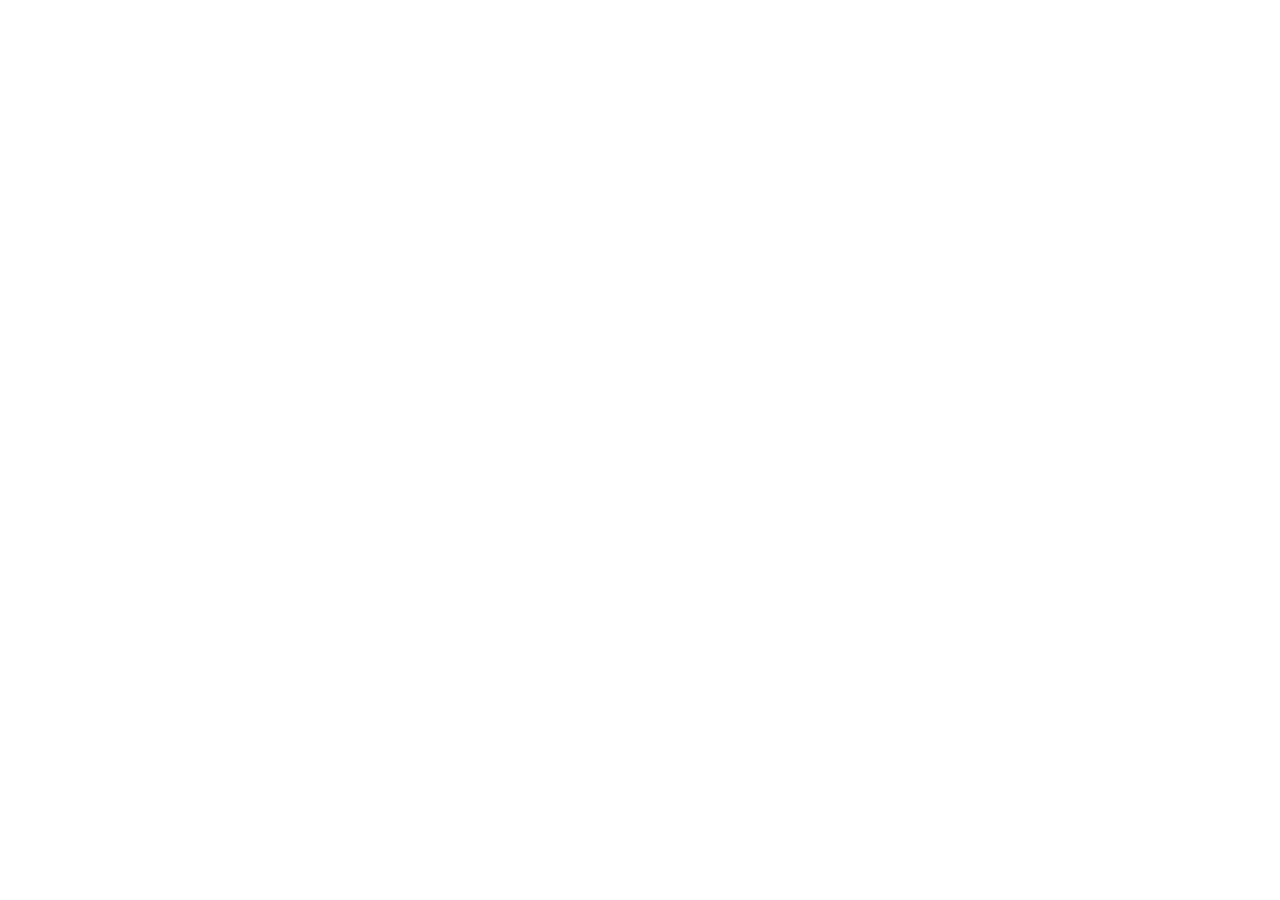
==== index.html @ 237c4ef9 "primer archivo" ====
<!DOCTYPE html>
<html lang="en">
<head>
    <meta charset="UTF-8">
    <meta http-equiv="X-UA-Compatible" content="IE=edge">
    <meta name="viewport" content="width=device-width, initial-scale=1.0">
    <title>Inicio</title>
    <link href="https://cdn.jsdelivr.net/npm/bootstrap@5.2.3/dist/css/bootstrap.min.css" rel="stylesheet" integrity="sha384-rbsA2VBKQhggwzxH7pPCaAqO46MgnOM80zW1RWuH61DGLwZJEdK2Kadq2F9CUG65" crossorigin="anonymous">

</head>
<body>
    <div class="header"> 

    </div>

    <div class="main">

    </div>

    <div class="sidebar">
        
    </div>

    <div class="footer">

    </div>


    <script src="https://cdn.jsdelivr.net/npm/bootstrap@5.2.3/dist/js/bootstrap.bundle.min.js" integrity="sha384-kenU1KFdBIe4zVF0s0G1M5b4hcpxyD9F7jL+jjXkk+Q2h455rYXK/7HAuoJl+0I4" crossorigin="anonymous"></script>
</body>
</html>
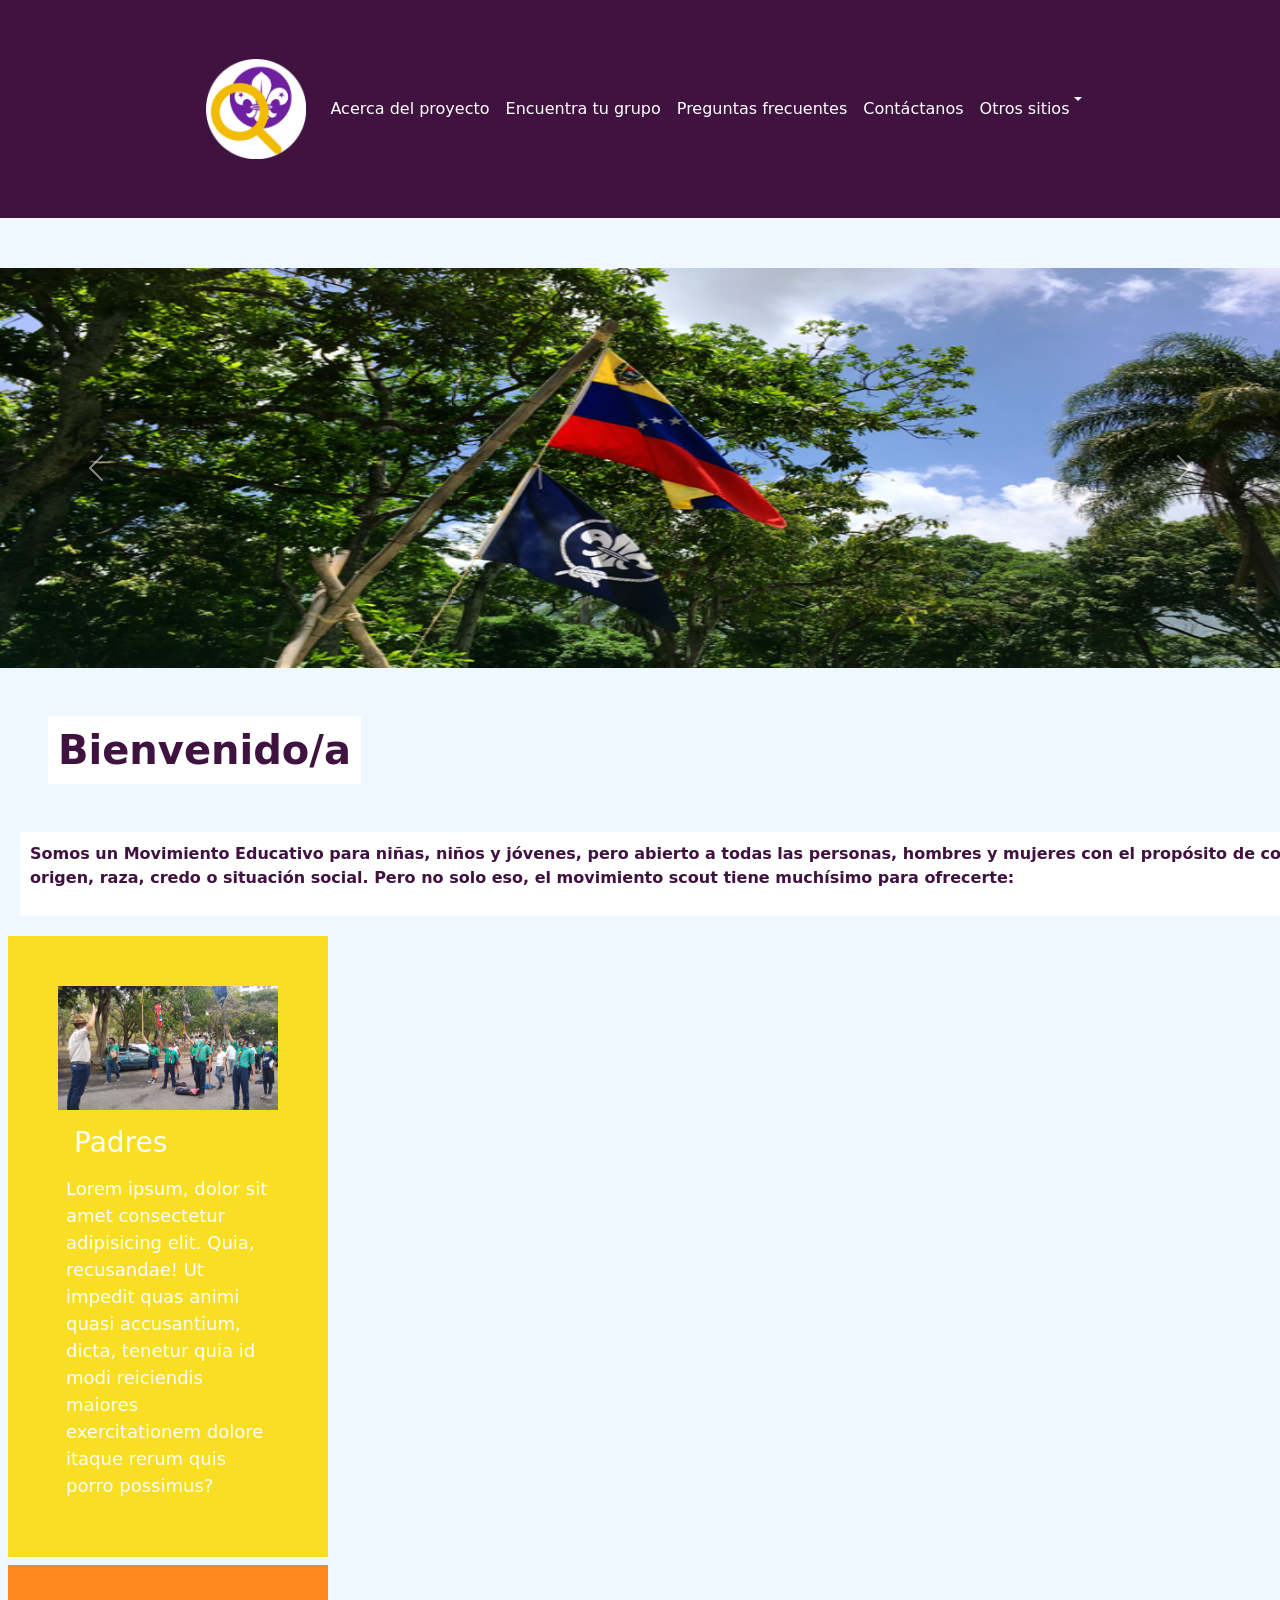
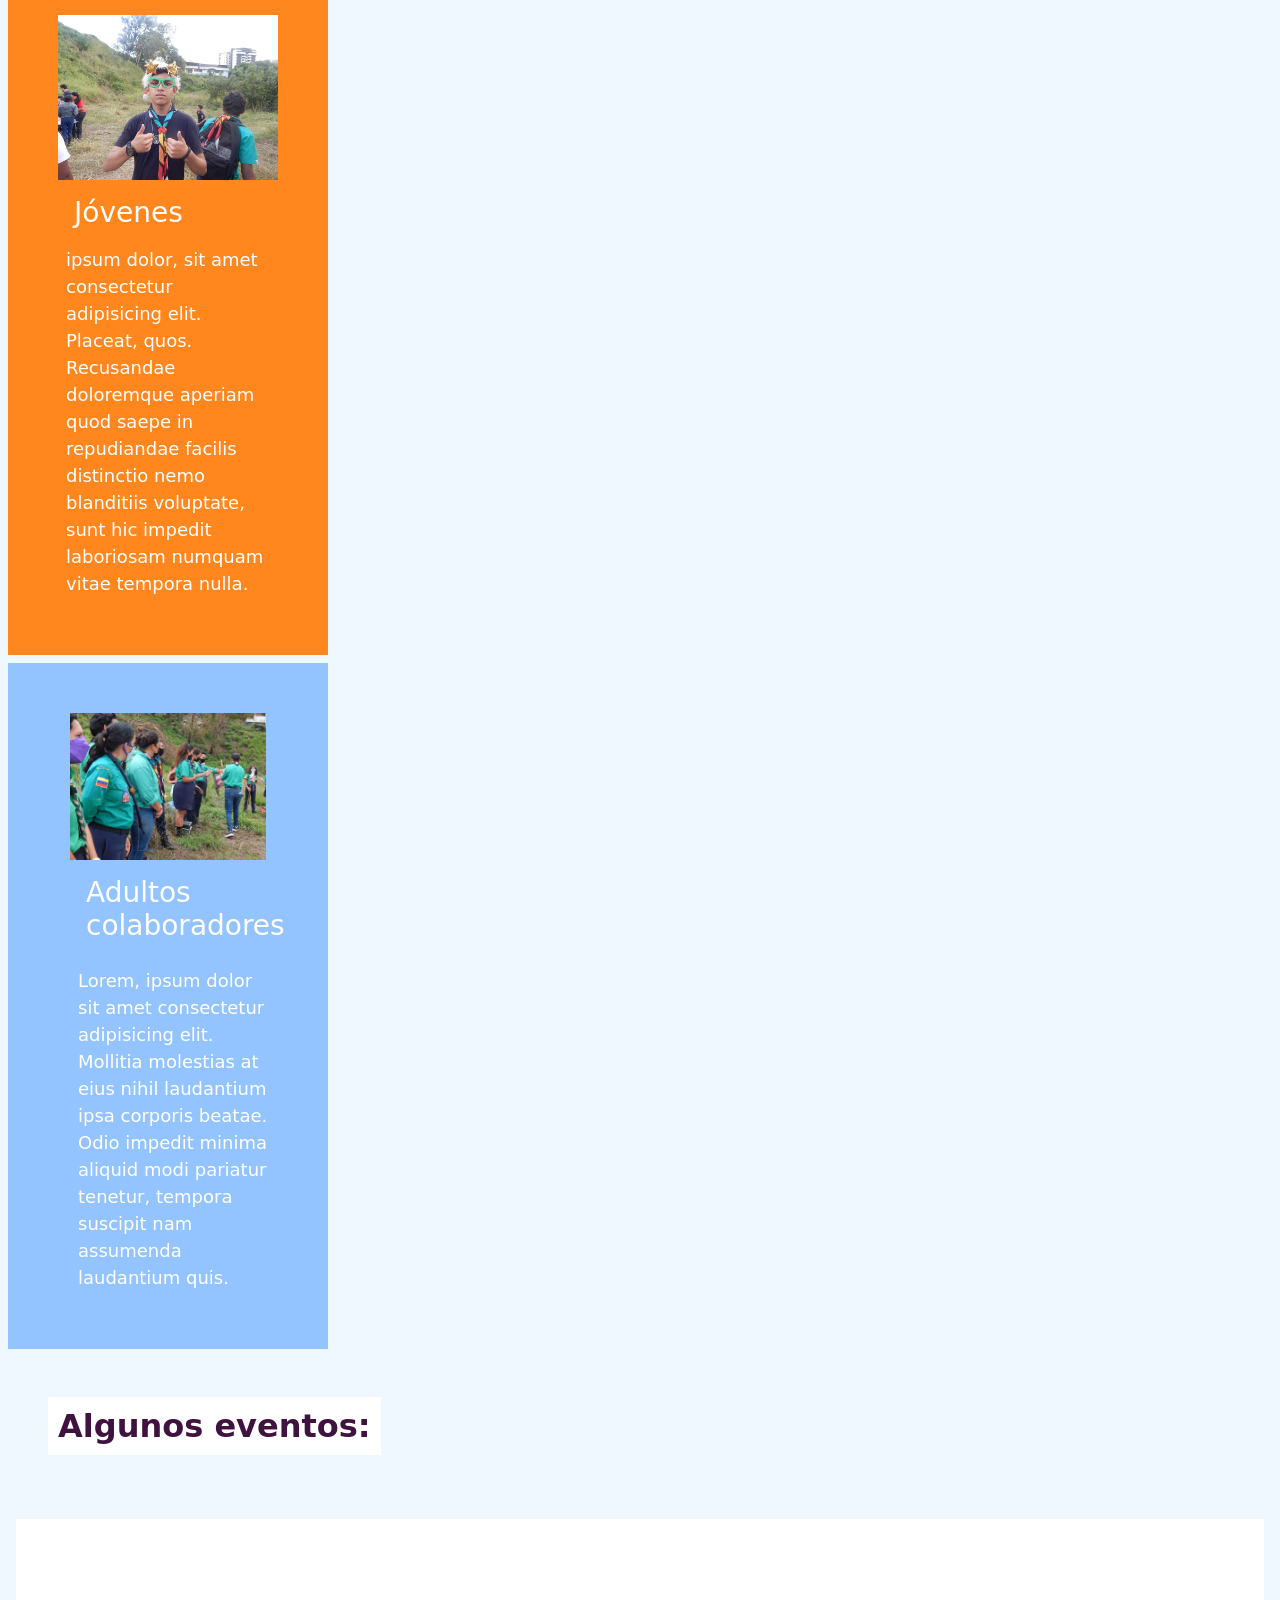
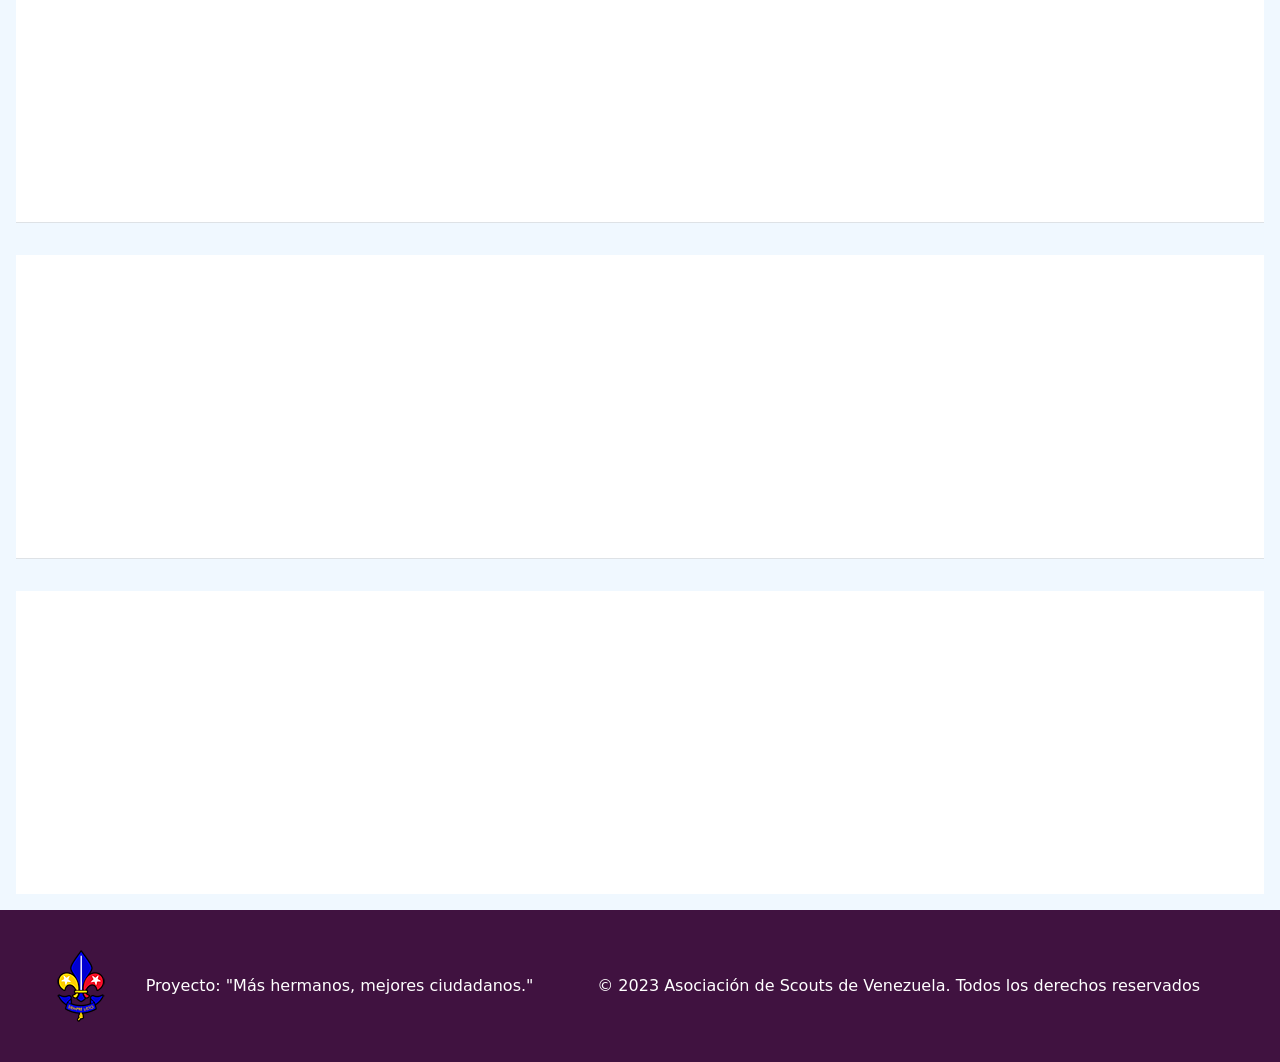
==== commit 5f4cb6c3: "pages" ====
--- a/index.html
+++ b/index.html
@@ -4,26 +4,140 @@
     <meta charset="UTF-8">
     <meta http-equiv="X-UA-Compatible" content="IE=edge">
     <meta name="viewport" content="width=device-width, initial-scale=1.0">
+    <meta name="description" content="Información acerca del movimiento scout y los grupos de la región Metropolitana">
+    <meta name="keywords" content="como ser scout, scouts, scouts caracas, scouts baruta, scouts chacao, scouts sucre, actividades extracurriculares, voluntariado caracas, actividades para niños caracas, escao, como ser scout">
     <title>Inicio</title>
     <link href="https://cdn.jsdelivr.net/npm/bootstrap@5.2.3/dist/css/bootstrap.min.css" rel="stylesheet" integrity="sha384-rbsA2VBKQhggwzxH7pPCaAqO46MgnOM80zW1RWuH61DGLwZJEdK2Kadq2F9CUG65" crossorigin="anonymous">
+    <link href="css/style.css" rel="stylesheet">
+    <link rel="shortcut icon" href="images/favicon.ico">
 
 </head>
 <body>
-    <div class="header"> 
+  <div class="cejas">
+        <nav class="navbar navbar-expand-sm navbar-dark">
+            <a class="navbar-brand m-3" href="index.html"><img id=logo src="images/logoproyecto (1).png" alt="logo"></a>
+            <button class="navbar-toggler" type="button" data-bs-toggle="collapse" 
+            data-bs-target="#cangreburger" aria-controls="cangreburger"
+            aria-expanded="false" aria-label="Toggle navigation">
+            <i class="fas fa-bars"></i>
+            Menú
+          </button>      
+                <div class="collapse navbar-collapse" id="cangreburger">    
+                <ul class="navbar-nav">           
+                    <li class="nav-item"><a class="nav-link" href="pages/acercad.html">Acerca del proyecto</a></li>
+                    <li class="nav-item"><a class="nav-link" href="pages/distrito.html">Encuentra tu grupo</a></li>
+                    <li class="nav-item"><a class="nav-link" href="pages/preguntas.html">Preguntas frecuentes</a></li>
+                    <li class="nav-item"><a class="nav-link" href="pages/contacto.html">Contáctanos</a></li>
+        <!-- otros sitios va a tener el link de la pagina oficial de la asociación -->
+                    <li class="nav-item dropdown"><a class="nav-link dropdown-toggle" href="#" role="button" data-bs-toggle="dropdown" aria-expanded="false">
+                        Otros sitios</a>
+                    <ul class="dropdown dropdown-menu-dark"> 
+                        <li class="dropdown-item"> <a href="https://scoutsvenezuela.org.ve/">Página oficial</a></li>
+                        <li class="dropdown-item"> <a href="https://www.instagram.com/scoutsmetro/?hl=es">Ig Región Metropolitana</a></li>
+                    </ul></li>
+                </ul> 
+           </div>
+        </nav>
 
-    </div>
+  </div>
 
-    <div class="main">
+ <div class="header"> 
+    <div id="carrusel" class="carousel slide" data-bs-ride="carousel">
 
-    </div>
-
-    <div class="sidebar">
+            <div class="carousel-inner">
+              <div class="img-fluid">
+                  <div class="carousel-item active">
+                     <img src="images/banderas.png" class="d-block w-100" alt="Patria">
+                  </div>
+                  <div class="carousel-item">
+                     <img src="images/chamas_sembrando.jpg"  class="d-block w-100" alt="Hogar">
+                  </div>
+                  <div class="carousel-item">
+                     <img src="images/chamitos.JPG"  class="d-block w-100" alt="Dios">
+                  </div>
+              </div>
+            </div>
+        
+            <button class="carousel-control-prev" type="button" data-bs-target="#carrusel" data-bs-slide="prev">
+                <span class="carousel-control-prev-icon" aria-hidden="true"></span>
+                <span class="visually-hidden">Previous</span>
+              </button>
+              <button class="carousel-control-next" type="button" data-bs-target="#carrusel" data-bs-slide="next">
+                <span class="carousel-control-next-icon" aria-h12idden="true"></span>
+                <span class="visually-hidden">Next</span>
+            </button>
         
     </div>
+        
+    <h1 class="palabrasmayores m-5" > Bienvenido/a 
+    </h1>   
+  </div>
 
-    <div class="footer">
+ <div class="body">
+  <div class="main">
 
-    </div>
+    <!-- lo que va encima -->
+   <div class="col-9 palabrasmayores">
+     <p class="col-9"> 
+      Somos un Movimiento Educativo para niñas, niños y jóvenes, pero abierto a todas las personas, hombres y mujeres con el propósito de contribuir al desarrollo integral de la niñez y la juventud en particular y al de la comunidad en general. Por esto, nuestra acción transformadora es una invitación a todos sin distinción de origen, raza, credo o situación social.
+      Pero no solo eso, el movimiento scout tiene muchísimo para ofrecerte: 
+     </p>
+   </div>
+    <!-- padres -->
+    
+        <div class="card-body  col-3 m-2 palabreria" style="background-color: #fade23 ;">
+              <img src="images/padres.jpg" class="card-img-top" alt="padres">
+              <h3 class="card-title m-3">Padres</h3>
+             <p class="card-text m-2"> Lorem ipsum, dolor sit amet consectetur adipisicing elit. Quia, recusandae! Ut impedit quas animi quasi accusantium, dicta, tenetur quia id modi reiciendis maiores exercitationem dolore itaque rerum quis porro possimus?
+            </p>
+        </div>
+    
+    <!-- jovenes -->
+    
+            <div class="card-body  col-3 m-2 palabreria" style="background-color: #ff871e;">
+              <img src="images/jovenes (provisional).JPG" class="card-img-top" alt="jovenes">
+              <h3 class="card-title m-3">Jóvenes</h3>
+              <p class="card-text m-2"> ipsum dolor, sit amet consectetur adipisicing elit. Placeat, quos. Recusandae doloremque aperiam quod saepe in repudiandae facilis distinctio nemo blanditiis voluptate, sunt hic impedit laboriosam numquam vitae tempora nulla.
+            </p>
+            </div>
+    
+    
+    <!-- adultos -->
+    
+            <div class="card-body col-3  row m-2 palabreria" style="background-color: #93c4ff;">
+              <img src="images/adultos.JPG" class="card-img-top" alt="adultos">
+              <h3 class="card-title m-3">Adultos colaboradores</h3>
+             <p class="card-text m-2">Lorem, ipsum dolor sit amet consectetur adipisicing elit. Mollitia molestias at eius nihil laudantium ipsa corporis beatae. Odio impedit minima aliquid modi pariatur tenetur, tempora suscipit nam assumenda laudantium quis.
+            </p> 
+            </div>
+    
+  </div>
+
+  <div class="sidebar">
+    <!-- Posts de instagram -->
+
+      <h2 class="m-5 palabrasmayores col-3"> Algunos eventos:</h2>      
+      <ul class="list-group list-group-flush">
+        <li class="list-group-item m-3" ><iframe src="https://www.instagram.com/p/Cks2BvNO78b/embed" width="250" height="280" frameborder="5px" padding="5px" scrolling="no" allowtransparency="true"></iframe>        
+        </li>
+        <li class="list-group-item m-3"><iframe src="https://www.instagram.com/p/CeZqUP_rXYI/embed" width="250" height="280" frameborder="5px" padding="5px" scrolling="no" allowtransparency="true"></iframe>       
+        </li>
+        <li class="list-group-item m-3"><iframe src="https://www.instagram.com/p/CrHhgGdJoEe/embed" width="250" height="280" frameborder="5px" padding="5px" scrolling="no" allowtransparency="true"></iframe>     
+        </li>
+      </ul>
+
+  </div>
+
+ </div>
+    
+ <div class="footer">
+ <!-- final -->
+   <div id="pie">
+     <img src="images/Flor_de_Lis_Scout_Tricolor_Nac_ASV-copia.png" alt="Flor_de_Lis_Scout_Tricolor_Nac_ASV-copia">
+     <p class="m-4"> Proyecto: "Más hermanos, mejores ciudadanos."</p>
+     <p class="m-4"> © 2023 Asociación de Scouts de Venezuela. Todos los derechos reservados </p>
+   </div>
+ </div>
 
 
     <script src="https://cdn.jsdelivr.net/npm/bootstrap@5.2.3/dist/js/bootstrap.bundle.min.js" integrity="sha384-kenU1KFdBIe4zVF0s0G1M5b4hcpxyD9F7jL+jjXkk+Q2h455rYXK/7HAuoJl+0I4" crossorigin="anonymous"></script>
--- a/css/style.css
+++ b/css/style.css
@@ -0,0 +1,175 @@
+@charset "UTF-8";
+/* colores del diseño
+#401240 (morado)
+#f0f8ff (azul del fondo)
+#93c4ff (azul)
+ #ff871e (naranja)
+ #fade27 (amarillo)
+ */
+body {
+  background-color: #f0f8ff;
+  width: calc(100vw - (100vw - 100%));
+}
+
+.palabrasmayores {
+  margin-left: 10px;
+  font-weight: bolder;
+  color: #401240;
+  margin: 20px;
+  background-color: #fff;
+  width: max-content;
+  padding: 10px;
+  overflow-wrap: normal;
+}
+
+.navbar nav {
+  text-emphasis: none;
+  text-decoration: none;
+  display: flex;
+  flex-direction: row;
+}
+
+.palabreria {
+  font-size: xx-large;
+  color: #fff;
+  font-weight: bolder;
+}
+
+.palabreria p {
+  font-size: large;
+  font-weight: lighter;
+  text-emphasis: none;
+}
+
+.palabreria {
+  border: 15px;
+  padding: 50px;
+  margin: 25px;
+}
+
+#logo {
+  width: 100px;
+  height: 100px;
+  align-items: start;
+}
+
+.cejas {
+  display: flex;
+  flex-direction: row;
+  justify-content: flex-start;
+  justify-content: space-around;
+  justify-content: center;
+  align-items: start;
+}
+
+.cejas {
+  background-color: #401240;
+  color: #fff;
+}
+
+.cejas {
+  margin: 30px;
+  padding: 30px;
+}
+
+.cejas {
+  margin: 0%;
+  width: 100%;
+  color: #fff;
+}
+
+.cejas ul, ol {
+  list-style: none;
+  -webkit-tap-highlight-color: transparent;
+}
+
+.nav-link {
+  background-color: #401240;
+  color: #fff;
+  text-decoration: none;
+  padding: 10px 12px;
+}
+
+.navbar-nav > li {
+  float: left;
+}
+
+.navbar-nav li a {
+  background-color: #401240;
+  color: #fff;
+  text-decoration: none;
+  padding: 10px 12px;
+  display: flex;
+  flex-direction: row;
+  justify-content: space-around;
+  align-items: start;
+}
+
+.navbar-nav li a:hover {
+  background-color: #fff;
+  color: #401240;
+}
+
+.navbar-nav li ul {
+  display: none;
+  position: -ms-page;
+  min-width: 140px;
+}
+
+.navbar-nav li:hover > ul {
+  display: block;
+}
+
+.navbar-nav li ul li {
+  position: relative;
+}
+
+.navbar-nav li ul li ul {
+  right: -140px;
+  top: 0px;
+}
+
+.dropdown-menu-dark {
+  background-color: #401240;
+  border-color: #401240;
+  border-radius: 0%;
+}
+
+#pie {
+  display: flex;
+  justify-content: flex-start;
+  flex-direction: row;
+  justify-content: space-evenly;
+  align-items: start;
+}
+
+#pie {
+  width: 100%;
+  background-color: #401240;
+  color: #fff;
+  padding: 40px;
+}
+
+.carousel {
+  margin-top: 50px;
+}
+.carousel .carousel-inner img {
+  height: 400px;
+  border-image-slice: fill;
+}
+
+.container .text-center .card-body {
+  padding: 2rem;
+}
+.container .text-center .card-body .card-title {
+  padding: 40px;
+}
+
+.banner {
+  height: 300px;
+  border-image-slice: fill;
+  width: fit-content;
+  margin: 25px;
+}
+
+/*# sourceMappingURL=style.css.map */
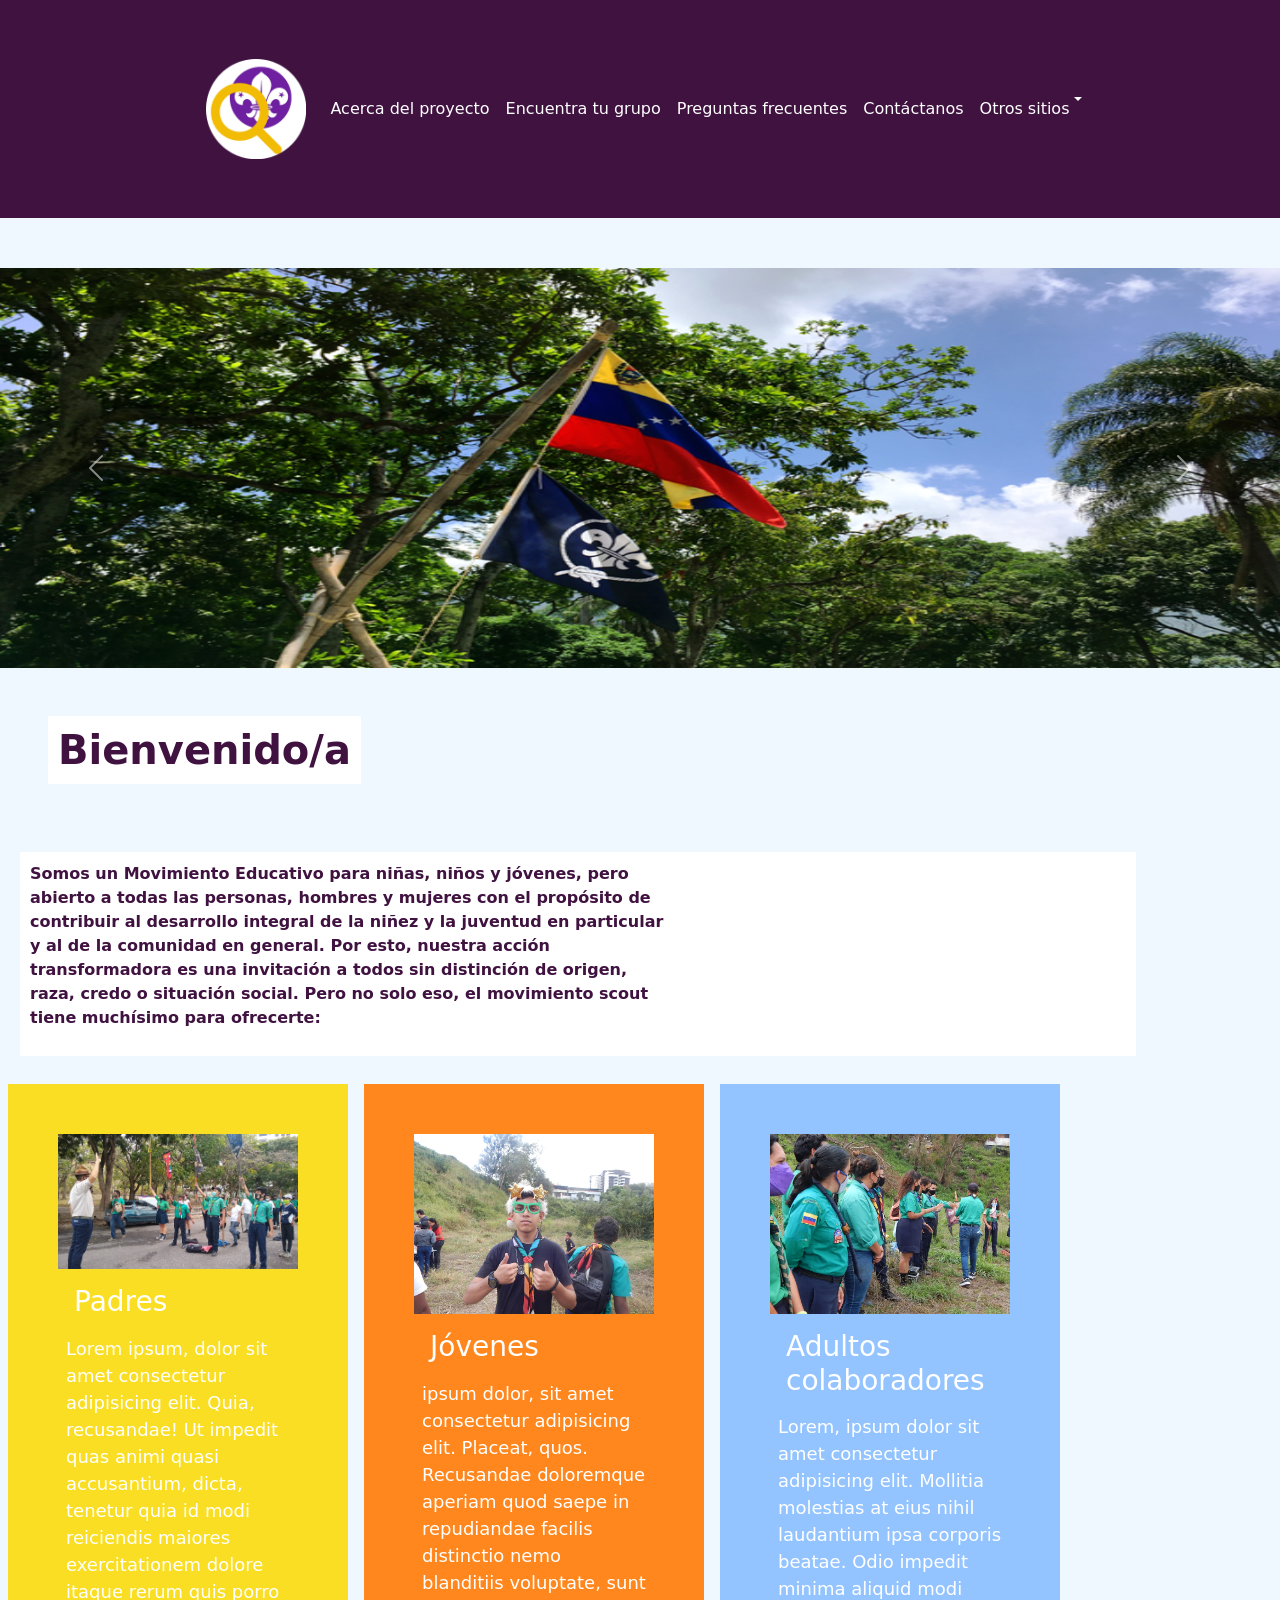
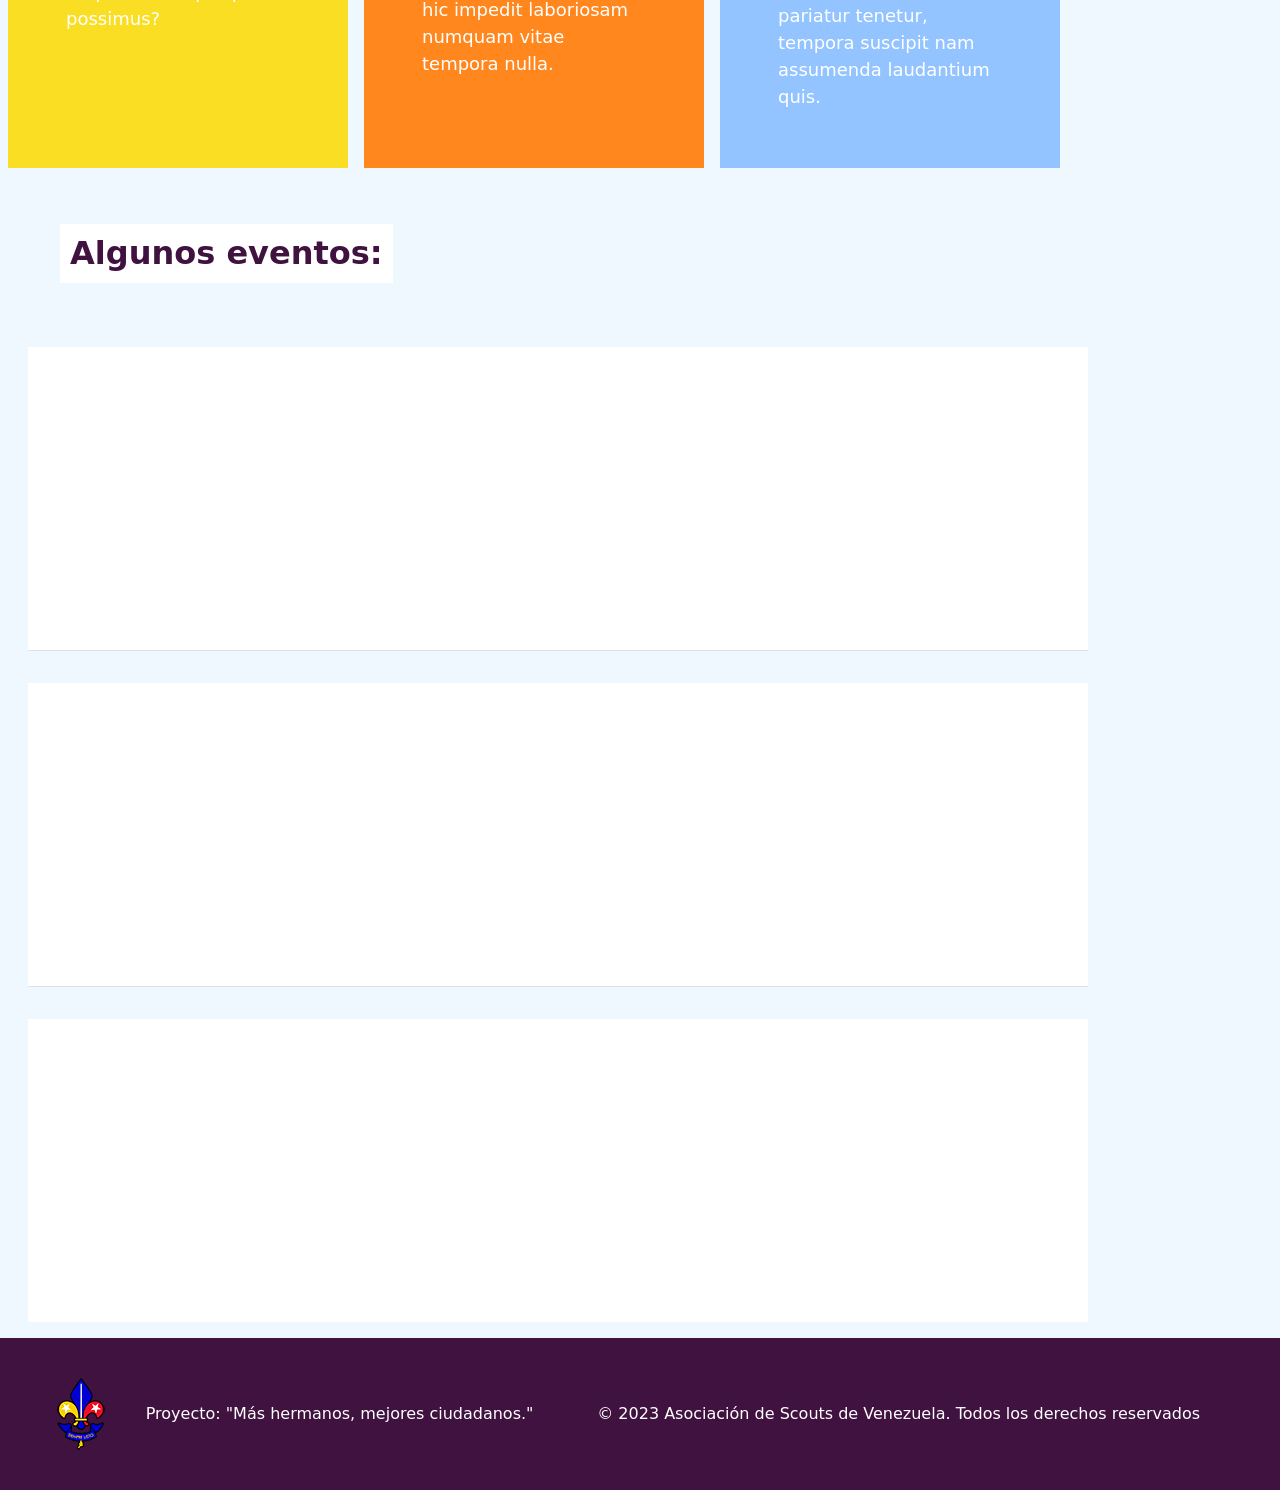
==== commit 3a9368c0: "nos volvimos locos con bootstrap" ====
--- a/index.html
+++ b/index.html
@@ -74,15 +74,19 @@
   </div>
 
  <div class="body">
-  <div class="main">
+  <div class="main container-md row">
 
     <!-- lo que va encima -->
-   <div class="col-9 palabrasmayores">
-     <p class="col-9"> 
+   <div class="col-7 palabrasmayores">
+     <p class="col-7"> 
       Somos un Movimiento Educativo para niñas, niños y jóvenes, pero abierto a todas las personas, hombres y mujeres con el propósito de contribuir al desarrollo integral de la niñez y la juventud en particular y al de la comunidad en general. Por esto, nuestra acción transformadora es una invitación a todos sin distinción de origen, raza, credo o situación social.
       Pero no solo eso, el movimiento scout tiene muchísimo para ofrecerte: 
      </p>
    </div>
+
+   
+ <div class="container-md row">
+  <div class="container-md row">
     <!-- padres -->
     
         <div class="card-body  col-3 m-2 palabreria" style="background-color: #fade23 ;">
@@ -104,19 +108,20 @@
     
     <!-- adultos -->
     
-            <div class="card-body col-3  row m-2 palabreria" style="background-color: #93c4ff;">
+            <div class="card-body col-3 m-2 palabreria" style="background-color: #93c4ff;">
               <img src="images/adultos.JPG" class="card-img-top" alt="adultos">
               <h3 class="card-title m-3">Adultos colaboradores</h3>
              <p class="card-text m-2">Lorem, ipsum dolor sit amet consectetur adipisicing elit. Mollitia molestias at eius nihil laudantium ipsa corporis beatae. Odio impedit minima aliquid modi pariatur tenetur, tempora suscipit nam assumenda laudantium quis.
             </p> 
             </div>
+ </div>
     
   </div>
 
-  <div class="sidebar">
+  <div class="sidebar col-align-self-end container-md">
     <!-- Posts de instagram -->
 
-      <h2 class="m-5 palabrasmayores col-3"> Algunos eventos:</h2>      
+      <h2 class="m-5 palabrasmayores"> Algunos eventos:</h2>      
       <ul class="list-group list-group-flush">
         <li class="list-group-item m-3" ><iframe src="https://www.instagram.com/p/Cks2BvNO78b/embed" width="250" height="280" frameborder="5px" padding="5px" scrolling="no" allowtransparency="true"></iframe>        
         </li>
@@ -127,7 +132,7 @@
       </ul>
 
   </div>
-
+</div>
  </div>
     
  <div class="footer">
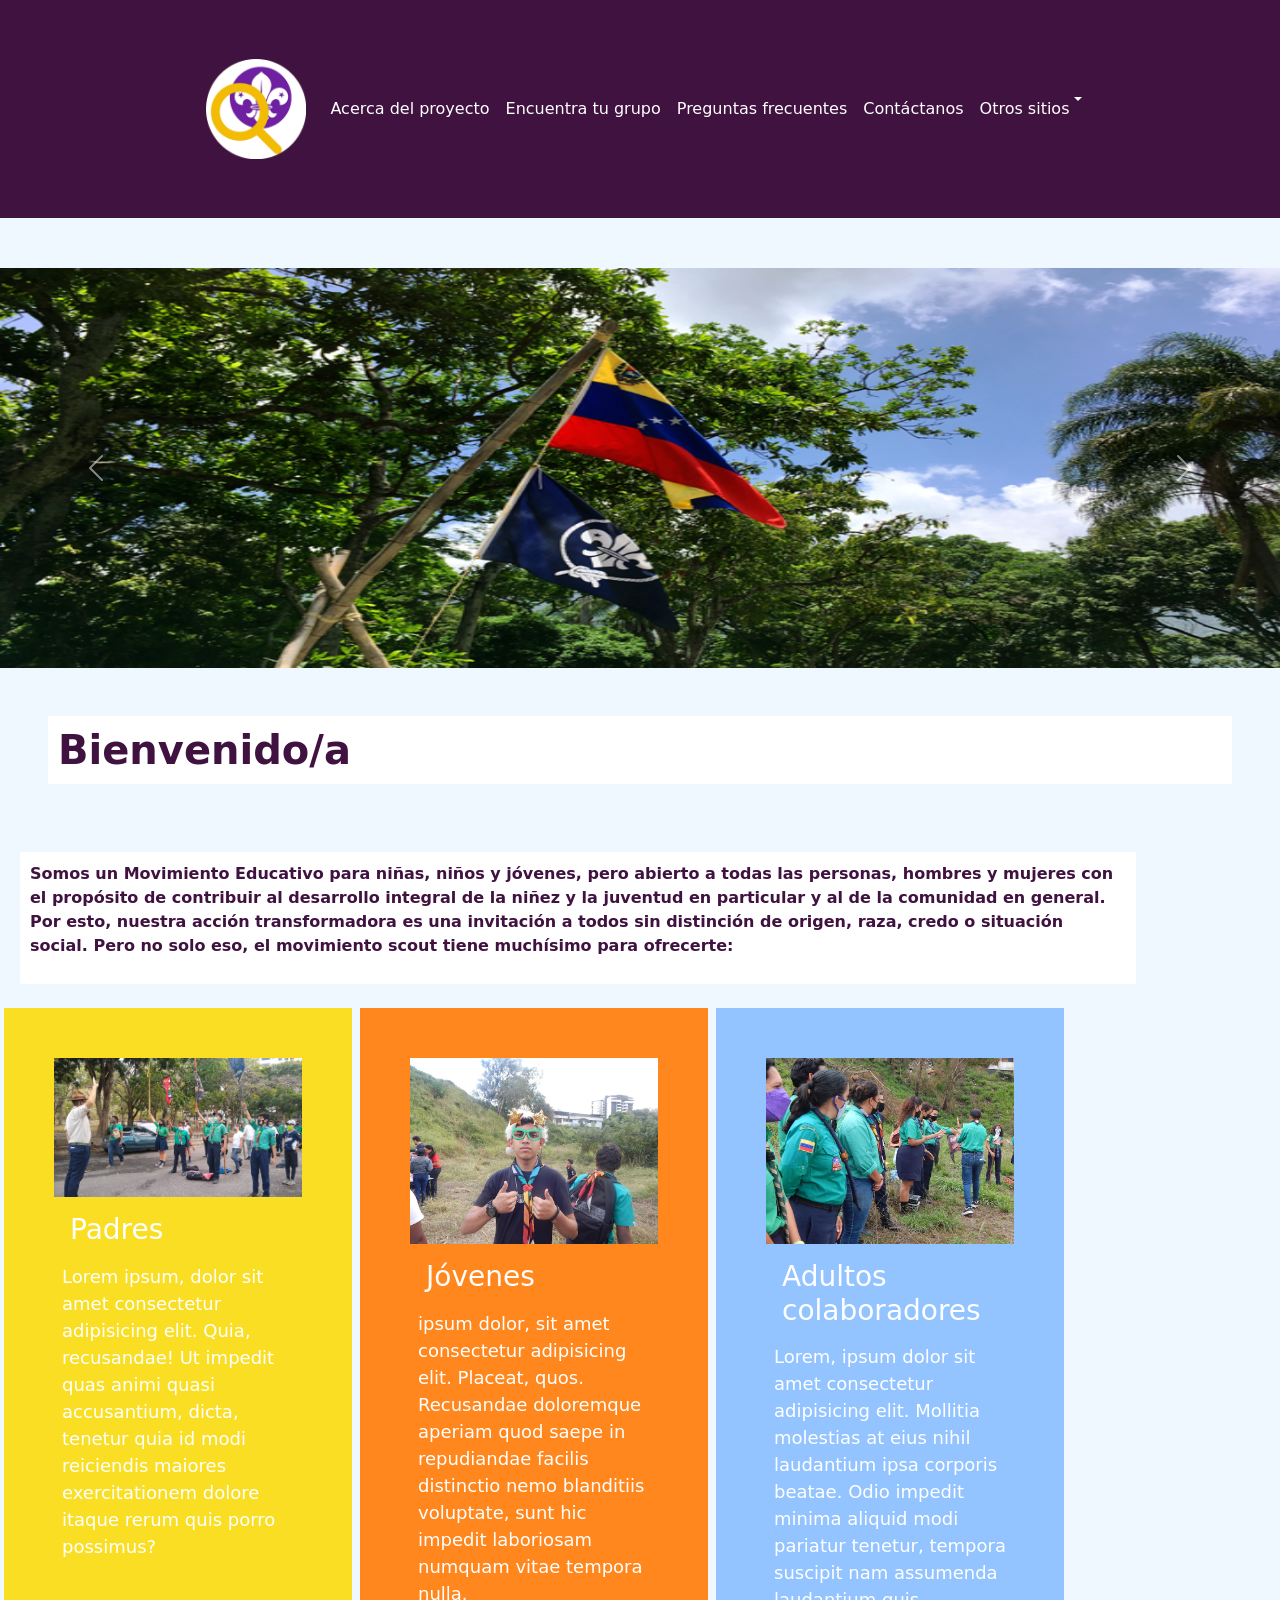
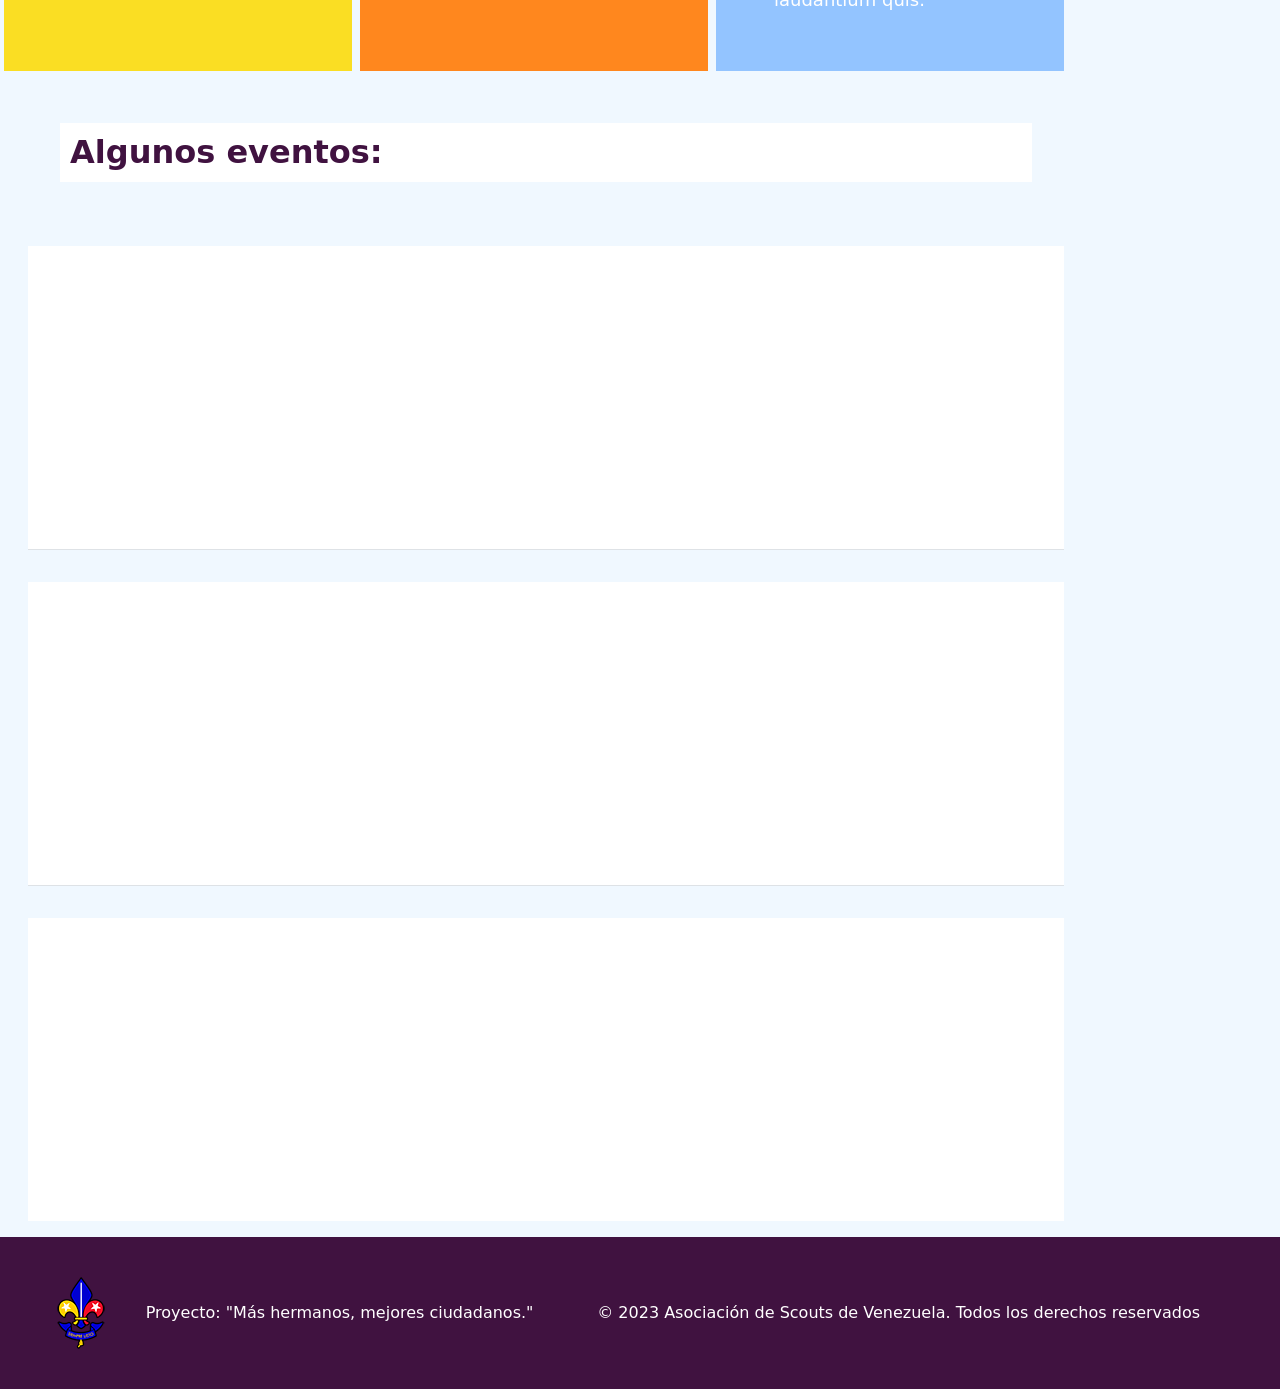
==== commit c9ae11a5: "con que eso era un mixin" ====
--- a/index.html
+++ b/index.html
@@ -78,7 +78,7 @@
 
     <!-- lo que va encima -->
    <div class="col-7 palabrasmayores">
-     <p class="col-7"> 
+     <p class="row-lg"> 
       Somos un Movimiento Educativo para niñas, niños y jóvenes, pero abierto a todas las personas, hombres y mujeres con el propósito de contribuir al desarrollo integral de la niñez y la juventud en particular y al de la comunidad en general. Por esto, nuestra acción transformadora es una invitación a todos sin distinción de origen, raza, credo o situación social.
       Pero no solo eso, el movimiento scout tiene muchísimo para ofrecerte: 
      </p>
@@ -89,7 +89,7 @@
   <div class="container-md row">
     <!-- padres -->
     
-        <div class="card-body  col-3 m-2 palabreria" style="background-color: #fade23 ;">
+        <div class="card-body  col-lg-3 m-1 palabreria1">
               <img src="images/padres.jpg" class="card-img-top" alt="padres">
               <h3 class="card-title m-3">Padres</h3>
              <p class="card-text m-2"> Lorem ipsum, dolor sit amet consectetur adipisicing elit. Quia, recusandae! Ut impedit quas animi quasi accusantium, dicta, tenetur quia id modi reiciendis maiores exercitationem dolore itaque rerum quis porro possimus?
@@ -98,7 +98,7 @@
     
     <!-- jovenes -->
     
-            <div class="card-body  col-3 m-2 palabreria" style="background-color: #ff871e;">
+            <div class="card-body  col-lg-3 m-1 palabreria2" >
               <img src="images/jovenes (provisional).JPG" class="card-img-top" alt="jovenes">
               <h3 class="card-title m-3">Jóvenes</h3>
               <p class="card-text m-2"> ipsum dolor, sit amet consectetur adipisicing elit. Placeat, quos. Recusandae doloremque aperiam quod saepe in repudiandae facilis distinctio nemo blanditiis voluptate, sunt hic impedit laboriosam numquam vitae tempora nulla.
@@ -108,7 +108,7 @@
     
     <!-- adultos -->
     
-            <div class="card-body col-3 m-2 palabreria" style="background-color: #93c4ff;">
+            <div class="card-body col-lg-3 m-1 palabreria3">
               <img src="images/adultos.JPG" class="card-img-top" alt="adultos">
               <h3 class="card-title m-3">Adultos colaboradores</h3>
              <p class="card-text m-2">Lorem, ipsum dolor sit amet consectetur adipisicing elit. Mollitia molestias at eius nihil laudantium ipsa corporis beatae. Odio impedit minima aliquid modi pariatur tenetur, tempora suscipit nam assumenda laudantium quis.
@@ -116,9 +116,9 @@
             </div>
  </div>
     
-  </div>
 
-  <div class="sidebar col-align-self-end container-md">
+
+  <div class="sidebar col-lg container-md">
     <!-- Posts de instagram -->
 
       <h2 class="m-5 palabrasmayores"> Algunos eventos:</h2>      
@@ -130,7 +130,7 @@
         <li class="list-group-item m-3"><iframe src="https://www.instagram.com/p/CrHhgGdJoEe/embed" width="250" height="280" frameborder="5px" padding="5px" scrolling="no" allowtransparency="true"></iframe>     
         </li>
       </ul>
-
+  </div>
   </div>
 </div>
  </div>
--- a/css/style.css
+++ b/css/style.css
@@ -1,4 +1,11 @@
 @charset "UTF-8";
+/* colores del diseño
+#401240 (morado)
+#f0f8ff (azul del fondo)
+#93c4ff (azul)
+ #ff871e (naranja)
+ #fade27 (amarillo)
+ */
 /* colores del diseño
 #401240 (morado)
 #f0f8ff (azul del fondo)
@@ -17,9 +24,8 @@
   color: #401240;
   margin: 20px;
   background-color: #fff;
-  width: max-content;
+  width: auto;
   padding: 10px;
-  overflow-wrap: normal;
 }
 
 .navbar nav {
@@ -27,24 +33,6 @@
   text-decoration: none;
   display: flex;
   flex-direction: row;
-}
-
-.palabreria {
-  font-size: xx-large;
-  color: #fff;
-  font-weight: bolder;
-}
-
-.palabreria p {
-  font-size: large;
-  font-weight: lighter;
-  text-emphasis: none;
-}
-
-.palabreria {
-  border: 15px;
-  padding: 50px;
-  margin: 25px;
 }
 
 #logo {
@@ -150,6 +138,13 @@
   padding: 40px;
 }
 
+/* colores del diseño
+#401240 (morado)
+#f0f8ff (azul del fondo)
+#93c4ff (azul)
+ #ff871e (naranja)
+ #fade27 (amarillo)
+ */
 .carousel {
   margin-top: 50px;
 }
@@ -165,6 +160,13 @@
   padding: 40px;
 }
 
+/* colores del diseño
+#401240 (morado)
+#f0f8ff (azul del fondo)
+#93c4ff (azul)
+ #ff871e (naranja)
+ #fade27 (amarillo)
+ */
 .banner {
   height: 300px;
   border-image-slice: fill;
@@ -172,4 +174,72 @@
   margin: 25px;
 }
 
+/* colores del diseño
+#401240 (morado)
+#f0f8ff (azul del fondo)
+#93c4ff (azul)
+ #ff871e (naranja)
+ #fade27 (amarillo)
+ */
+/* colores del diseño
+#401240 (morado)
+#f0f8ff (azul del fondo)
+#93c4ff (azul)
+ #ff871e (naranja)
+ #fade27 (amarillo)
+ */
+.palabreria1 {
+  background-color: #fade23;
+  border: 15px;
+  padding: 50px;
+  margin: 25px;
+  font-size: xx-large;
+  color: #fff;
+  font-weight: bolder;
+}
+.palabreria1 p {
+  font-size: large;
+  font-weight: lighter;
+  text-emphasis: none;
+}
+
+.palabreria2 {
+  background-color: #ff871e;
+  border: 15px;
+  padding: 50px;
+  margin: 25px;
+  font-size: xx-large;
+  color: #fff;
+  font-weight: bolder;
+}
+.palabreria2 p {
+  font-size: large;
+  font-weight: lighter;
+  text-emphasis: none;
+}
+
+.palabreria3 {
+  background-color: #93c4ff;
+  border: 15px;
+  padding: 50px;
+  margin: 25px;
+  font-size: xx-large;
+  color: #fff;
+  font-weight: bolder;
+}
+.palabreria3 p {
+  font-size: large;
+  font-weight: lighter;
+  text-emphasis: none;
+}
+
+.imagen {
+  width: 80%;
+  height: auto;
+  display: flex;
+  flex-direction: row;
+  justify-content: center;
+  margin: 100px;
+}
+
 /*# sourceMappingURL=style.css.map */
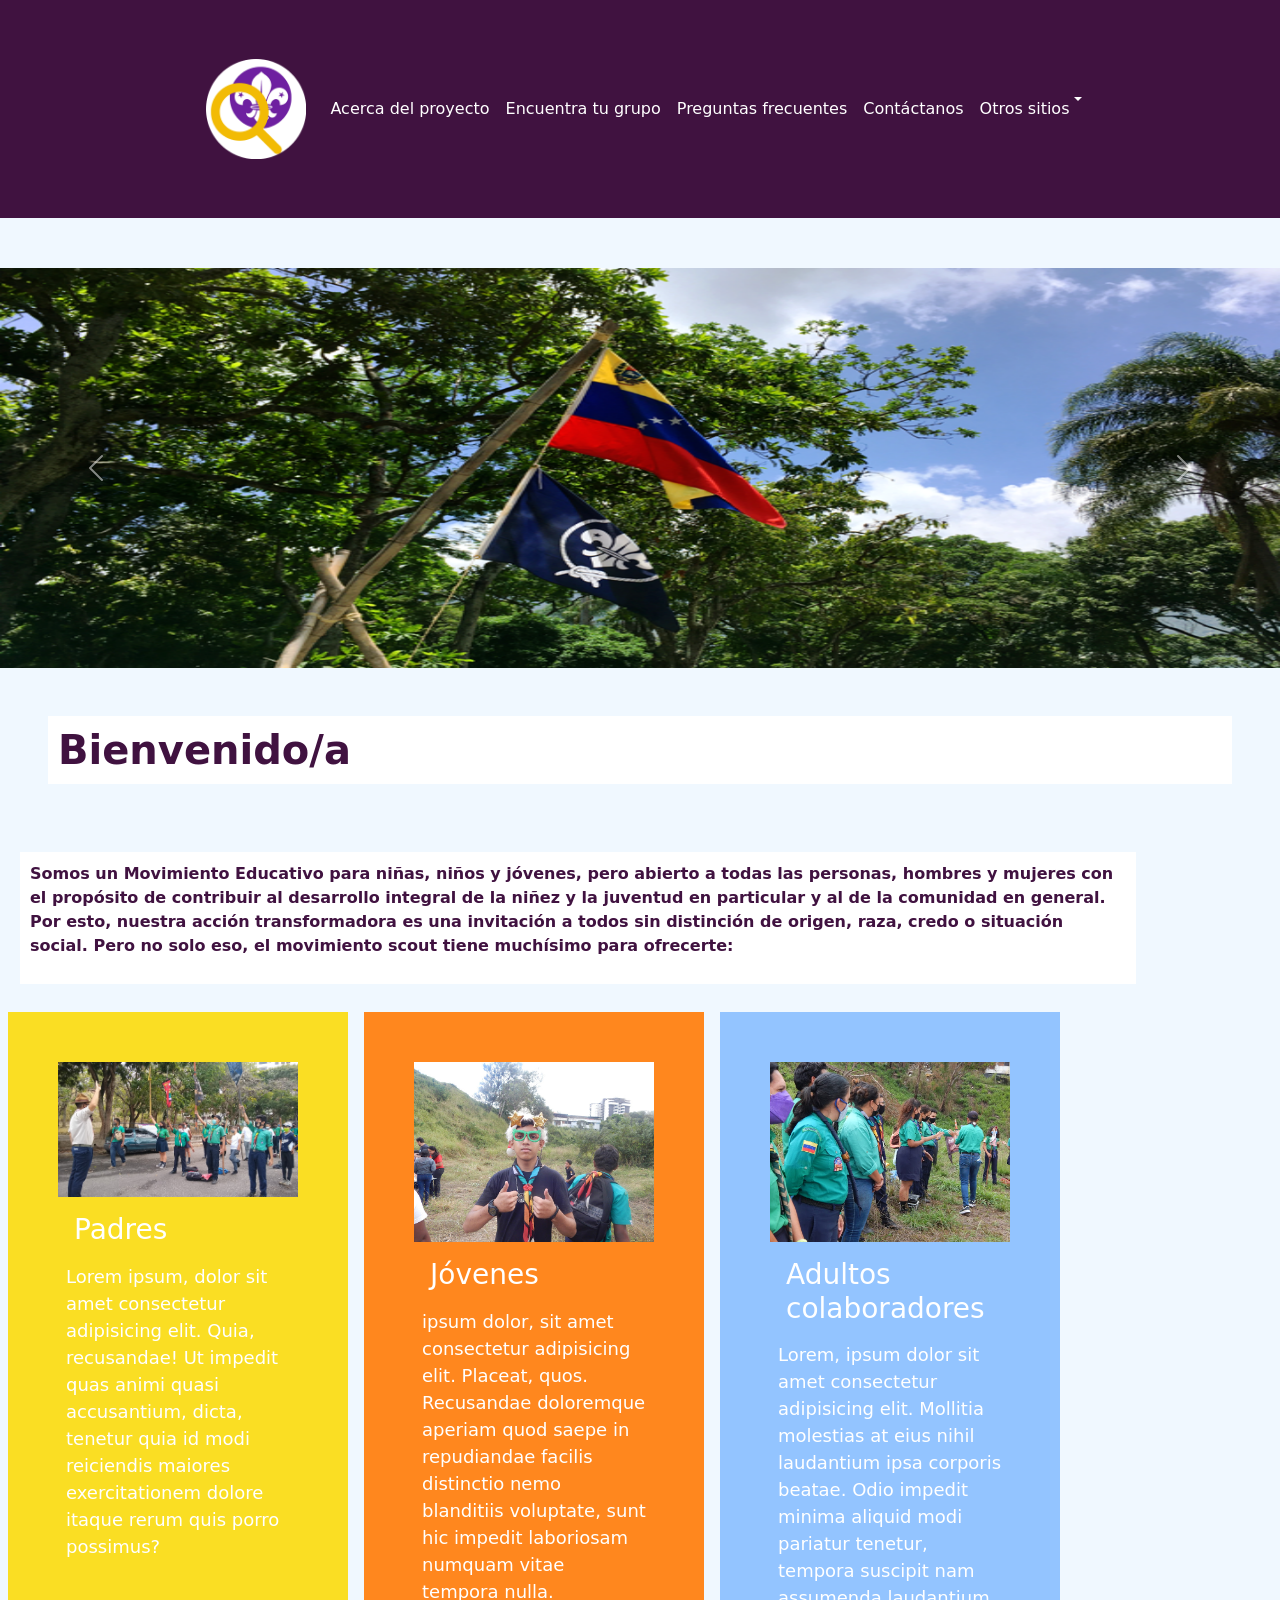
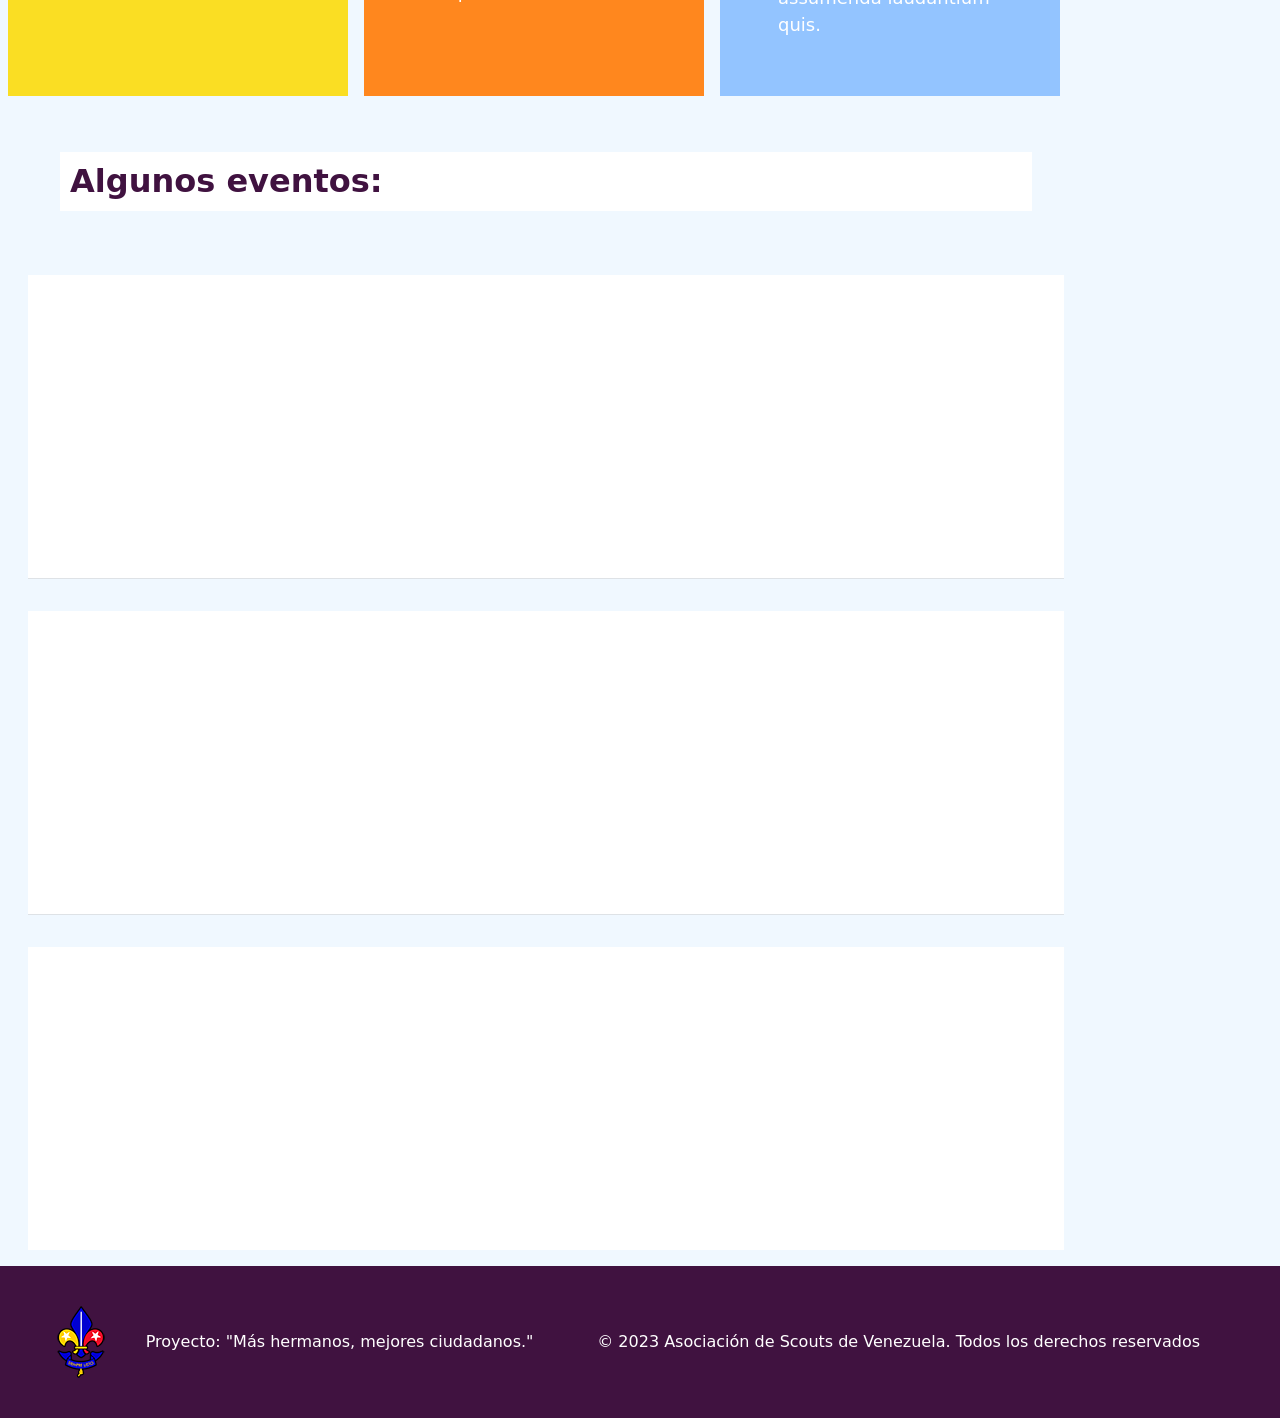
==== commit 36d7cf09: "detalles" ====
--- a/index.html
+++ b/index.html
@@ -86,10 +86,10 @@
 
    
  <div class="container-md row">
-  <div class="container-md row">
+  <div class="row">
     <!-- padres -->
     
-        <div class="card-body  col-lg-3 m-1 palabreria1">
+        <div class="card-body  col-lg-3 m-2 palabreria1">
               <img src="images/padres.jpg" class="card-img-top" alt="padres">
               <h3 class="card-title m-3">Padres</h3>
              <p class="card-text m-2"> Lorem ipsum, dolor sit amet consectetur adipisicing elit. Quia, recusandae! Ut impedit quas animi quasi accusantium, dicta, tenetur quia id modi reiciendis maiores exercitationem dolore itaque rerum quis porro possimus?
@@ -98,7 +98,7 @@
     
     <!-- jovenes -->
     
-            <div class="card-body  col-lg-3 m-1 palabreria2" >
+            <div class="card-body  col-lg-3 m-2 palabreria2" >
               <img src="images/jovenes (provisional).JPG" class="card-img-top" alt="jovenes">
               <h3 class="card-title m-3">Jóvenes</h3>
               <p class="card-text m-2"> ipsum dolor, sit amet consectetur adipisicing elit. Placeat, quos. Recusandae doloremque aperiam quod saepe in repudiandae facilis distinctio nemo blanditiis voluptate, sunt hic impedit laboriosam numquam vitae tempora nulla.
@@ -108,7 +108,7 @@
     
     <!-- adultos -->
     
-            <div class="card-body col-lg-3 m-1 palabreria3">
+            <div class="card-body col-lg-3 m-2 palabreria3">
               <img src="images/adultos.JPG" class="card-img-top" alt="adultos">
               <h3 class="card-title m-3">Adultos colaboradores</h3>
              <p class="card-text m-2">Lorem, ipsum dolor sit amet consectetur adipisicing elit. Mollitia molestias at eius nihil laudantium ipsa corporis beatae. Odio impedit minima aliquid modi pariatur tenetur, tempora suscipit nam assumenda laudantium quis.
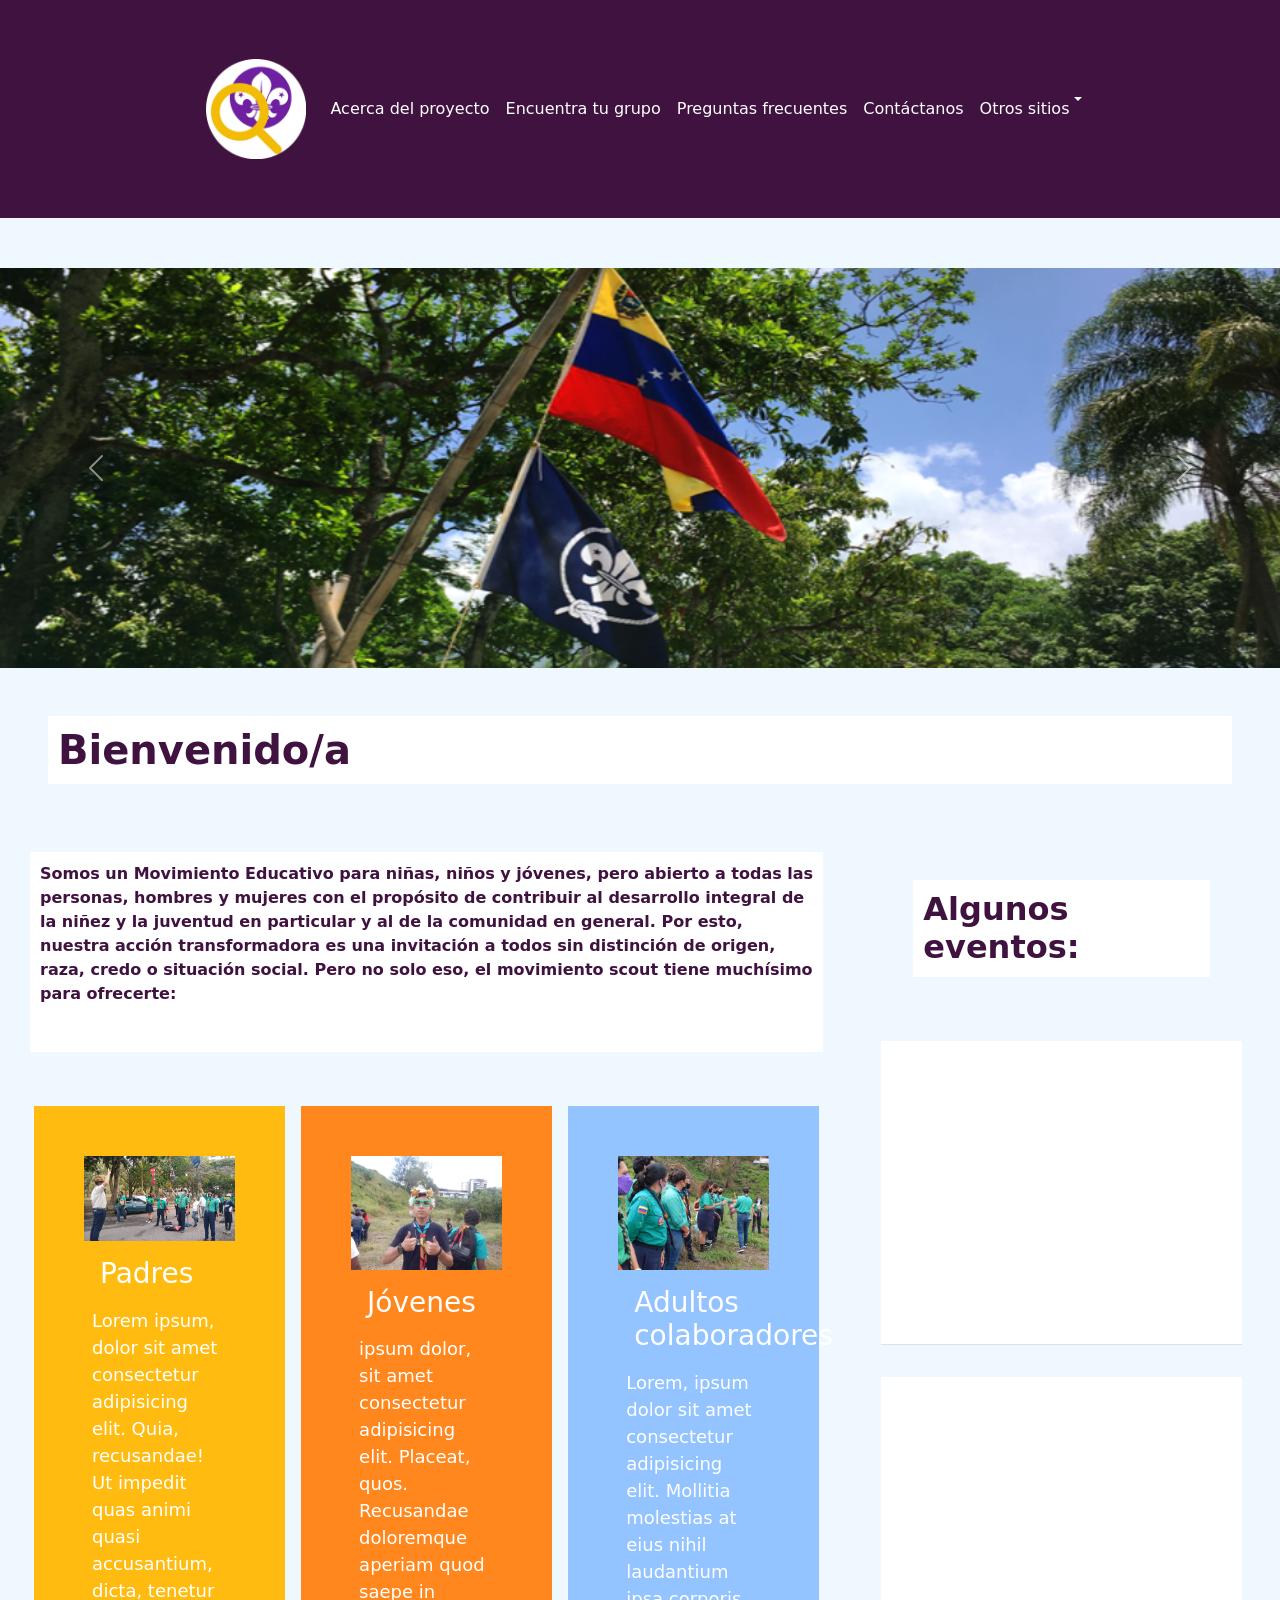
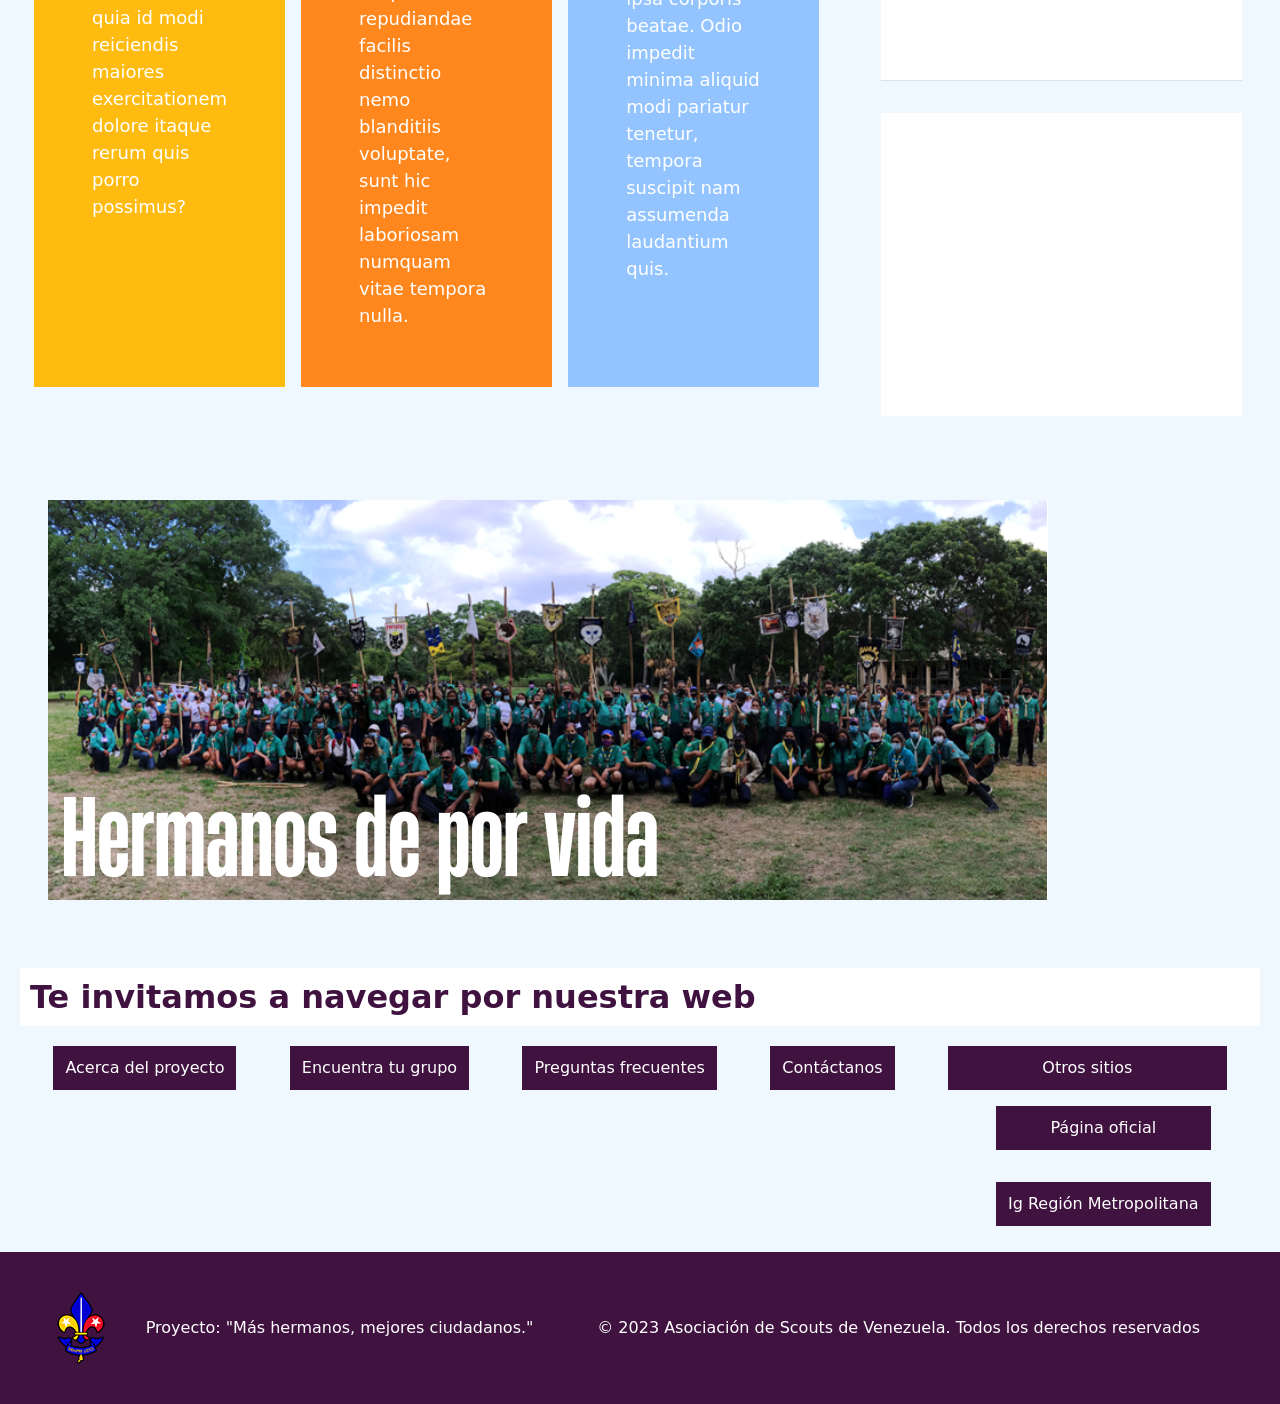
==== commit b4ed2eb9: "grids y imagenes" ====
--- a/index.html
+++ b/index.html
@@ -50,10 +50,10 @@
                      <img src="images/banderas.png" class="d-block w-100" alt="Patria">
                   </div>
                   <div class="carousel-item">
-                     <img src="images/chamas_sembrando.jpg"  class="d-block w-100" alt="Hogar">
+                     <img src="images/chamas_sembrando.png"  class="d-block w-100" alt="Dios">
                   </div>
                   <div class="carousel-item">
-                     <img src="images/chamitos.JPG"  class="d-block w-100" alt="Dios">
+                     <img src="images/Aprende.png"  class="d-block w-100" alt="Hogar">
                   </div>
               </div>
             </div>
@@ -74,19 +74,19 @@
   </div>
 
  <div class="body">
-  <div class="main container-md row">
+  <div class="grid">
 
     <!-- lo que va encima -->
-   <div class="col-7 palabrasmayores">
-     <p class="row-lg"> 
+   <div class="cabeza palabrasmayores">
+     <p> 
       Somos un Movimiento Educativo para niñas, niños y jóvenes, pero abierto a todas las personas, hombres y mujeres con el propósito de contribuir al desarrollo integral de la niñez y la juventud en particular y al de la comunidad en general. Por esto, nuestra acción transformadora es una invitación a todos sin distinción de origen, raza, credo o situación social.
       Pero no solo eso, el movimiento scout tiene muchísimo para ofrecerte: 
      </p>
    </div>
 
    
- <div class="container-md row">
-  <div class="row">
+ <div class="main">
+  <div class="row m-3">
     <!-- padres -->
     
         <div class="card-body  col-lg-3 m-2 palabreria1">
@@ -115,7 +115,7 @@
             </p> 
             </div>
  </div>
-    
+ </div>   
 
 
   <div class="sidebar col-lg container-md">
@@ -134,6 +134,24 @@
   </div>
 </div>
  </div>
+
+ <div class="website-map">
+  <img class="m-5 center img-fluid" src="./images/chamitos.png" alt="Hermanos">
+ <h2 class="palabrasmayores"> Te invitamos a navegar por nuestra web</h1>
+  <ul class="navbar-nav">           
+    <li class="nav-item"><a  href="pages/acercad.html">Acerca del proyecto</a></li>
+    <li class="nav-item"><a  href="pages/distrito.html">Encuentra tu grupo</a></li>
+    <li class="nav-item"><a  href="pages/preguntas.html">Preguntas frecuentes</a></li>
+    <li class="nav-item"><a  href="pages/contacto.html">Contáctanos</a></li>
+<!-- otros sitios va a tener el link de la pagina oficial de la asociación -->
+    <li class="nav-item "><a  href="#" role="button" data-bs-toggle="dropdown" aria-expanded="false">
+        Otros sitios</a>
+    <ul> 
+        <li class="m-3" > <a href="https://scoutsvenezuela.org.ve/">Página oficial</a></li>
+        <li class="m-3"> <a href="https://www.instagram.com/scoutsmetro/?hl=es">Ig Región Metropolitana</a></li>
+    </ul></li>
+</ul> 
+ </div>
     
  <div class="footer">
  <!-- final -->
--- a/css/style.css
+++ b/css/style.css
@@ -41,6 +41,12 @@
   align-items: start;
 }
 
+.small {
+  width: 300px;
+  height: 300px;
+  align-items: center;
+}
+
 .cejas {
   display: flex;
   flex-direction: row;
@@ -132,6 +138,7 @@
 }
 
 #pie {
+  margin-top: 10px;
   width: 100%;
   background-color: #401240;
   color: #fff;
@@ -139,7 +146,7 @@
 }
 
 /* colores del diseño
-#401240 (morado)
+$morao (morado)
 #f0f8ff (azul del fondo)
 #93c4ff (azul)
  #ff871e (naranja)
@@ -160,8 +167,41 @@
   padding: 40px;
 }
 
-/* colores del diseño
-#401240 (morado)
+@media (min-width: 1040px) {
+  .grid {
+    display: grid;
+    grid-template-columns: 2fr 1fr;
+    grid-template-rows: auto;
+    grid-template-areas: "cabeza sidebar" "main sidebar" "website-map website-map";
+    column-gap: 10px;
+    row-gap: 10px;
+    margin: 10px;
+  }
+  .cabeza {
+    grid-area: cabeza;
+  }
+  .main {
+    grid-area: main;
+  }
+  .sidebar {
+    grid-area: sidebar;
+  }
+  .website-map {
+    grid-area: website-map;
+  }
+  .website-map ul {
+    display: flex;
+    flex-direction: row;
+    justify-content: space-evenly;
+    list-style: none;
+  }
+  .website-map ul li ul {
+    display: flex;
+    flex-direction: column;
+  }
+}
+/* colores del diseño
+$morao (morado)
 #f0f8ff (azul del fondo)
 #93c4ff (azul)
  #ff871e (naranja)
@@ -181,15 +221,23 @@
  #ff871e (naranja)
  #fade27 (amarillo)
  */
-/* colores del diseño
-#401240 (morado)
+.preguntas {
+  width: 90%;
+}
+.preguntas .accordion-item {
+  margin-top: 5%;
+  margin-bottom: 5%;
+}
+
+/* colores del diseño
+$morao (morado)
 #f0f8ff (azul del fondo)
 #93c4ff (azul)
  #ff871e (naranja)
  #fade27 (amarillo)
  */
 .palabreria1 {
-  background-color: #fade23;
+  background-color: #ffbb10;
   border: 15px;
   padding: 50px;
   margin: 25px;
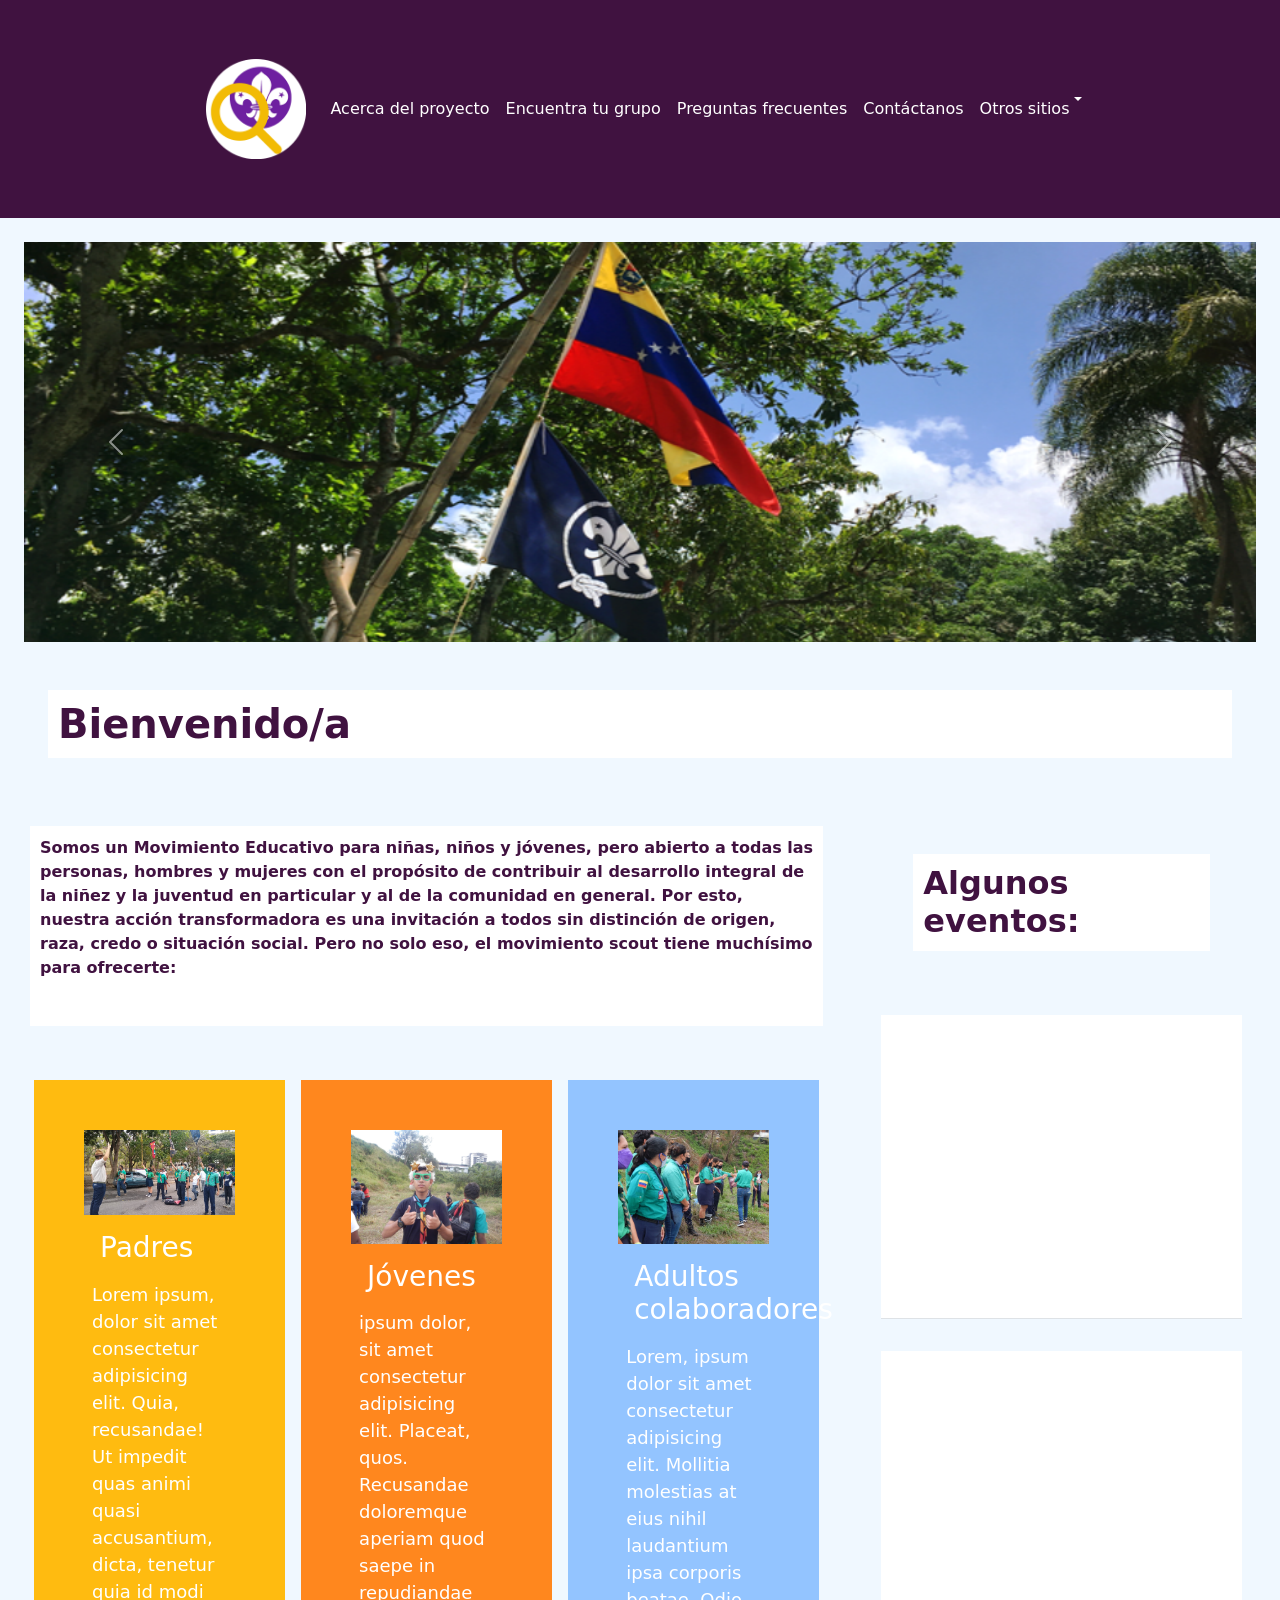
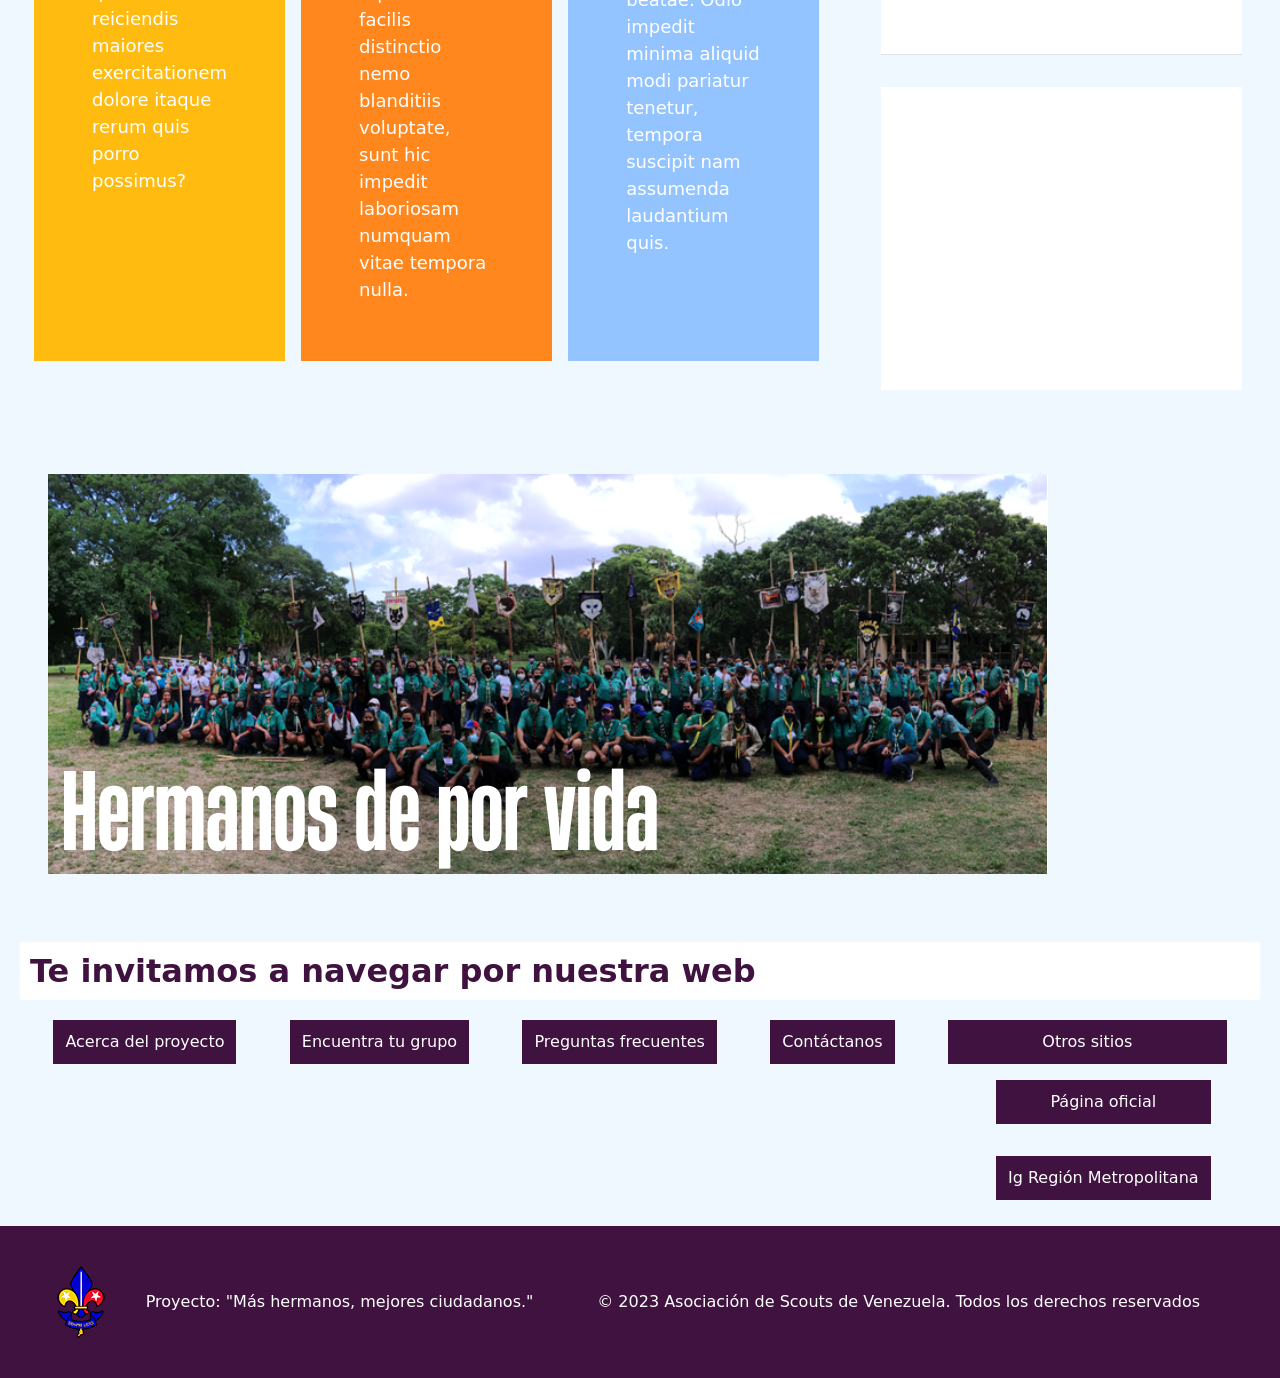
==== commit 7c260311: "márgenes" ====
--- a/index.html
+++ b/index.html
@@ -42,7 +42,7 @@
   </div>
 
  <div class="header"> 
-    <div id="carrusel" class="carousel slide" data-bs-ride="carousel">
+    <div id="carrusel" class="carousel slide m-4" data-bs-ride="carousel">
 
             <div class="carousel-inner">
               <div class="img-fluid">
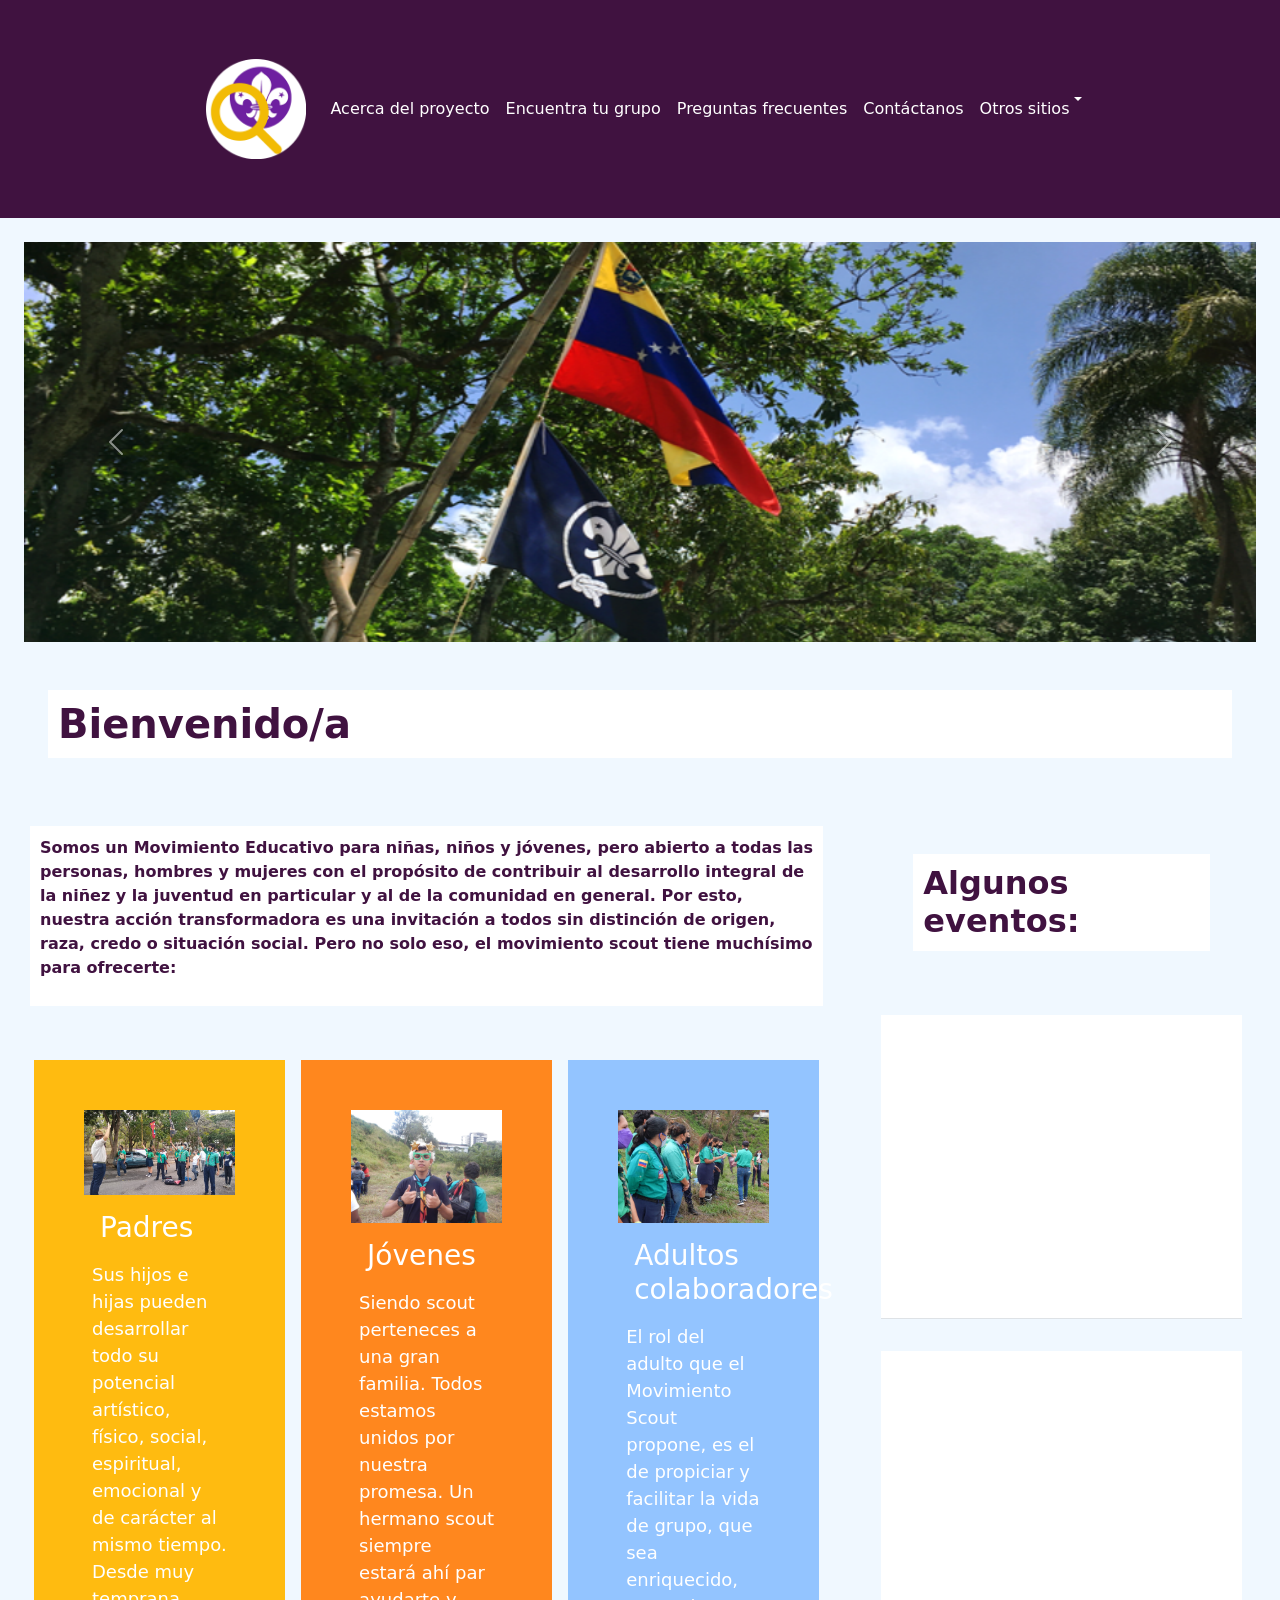
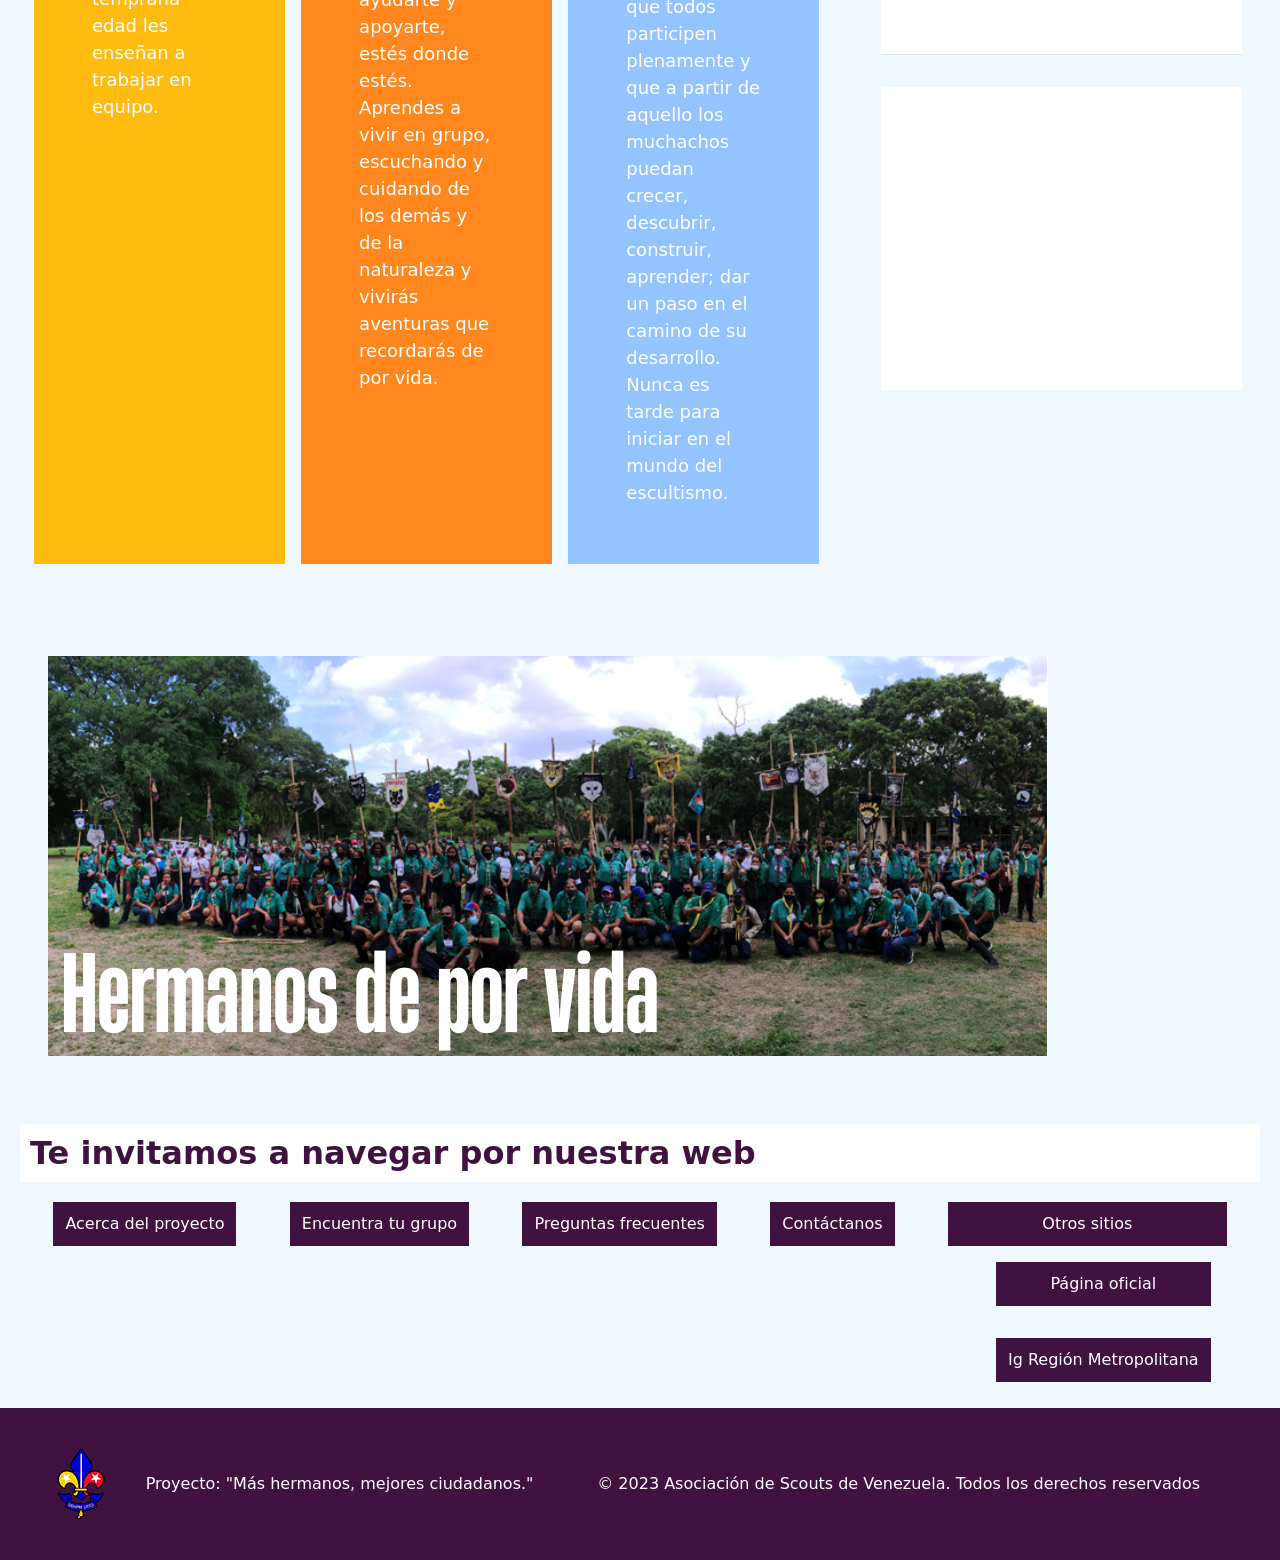
==== commit 8f64eea4: "animaciones" ====
--- a/index.html
+++ b/index.html
@@ -1,5 +1,5 @@
 <!DOCTYPE html>
-<html lang="en">
+<html lang="es">
 <head>
     <meta charset="UTF-8">
     <meta http-equiv="X-UA-Compatible" content="IE=edge">
@@ -7,6 +7,7 @@
     <meta name="description" content="Información acerca del movimiento scout y los grupos de la región Metropolitana">
     <meta name="keywords" content="como ser scout, scouts, scouts caracas, scouts baruta, scouts chacao, scouts sucre, actividades extracurriculares, voluntariado caracas, actividades para niños caracas, escao, como ser scout">
     <title>Inicio</title>
+    <link href="https://unpkg.com/aos@2.3.1/dist/aos.css" rel="stylesheet">
     <link href="https://cdn.jsdelivr.net/npm/bootstrap@5.2.3/dist/css/bootstrap.min.css" rel="stylesheet" integrity="sha384-rbsA2VBKQhggwzxH7pPCaAqO46MgnOM80zW1RWuH61DGLwZJEdK2Kadq2F9CUG65" crossorigin="anonymous">
     <link href="css/style.css" rel="stylesheet">
     <link rel="shortcut icon" href="images/favicon.ico">
@@ -69,7 +70,7 @@
         
     </div>
         
-    <h1 class="palabrasmayores m-5" > Bienvenido/a 
+    <h1 class="palabrasmayores m-5" data-aos="fade-right" > Bienvenido/a 
     </h1>   
   </div>
 
@@ -89,10 +90,10 @@
   <div class="row m-3">
     <!-- padres -->
     
-        <div class="card-body  col-lg-3 m-2 palabreria1">
+        <div class="card-body col-lg-3 m-2 palabreria1">
               <img src="images/padres.jpg" class="card-img-top" alt="padres">
               <h3 class="card-title m-3">Padres</h3>
-             <p class="card-text m-2"> Lorem ipsum, dolor sit amet consectetur adipisicing elit. Quia, recusandae! Ut impedit quas animi quasi accusantium, dicta, tenetur quia id modi reiciendis maiores exercitationem dolore itaque rerum quis porro possimus?
+             <p class="card-text m-2"> Sus hijos e hijas pueden desarrollar todo su potencial artístico, físico, social, espiritual, emocional y de carácter al mismo tiempo. Desde muy temprana edad les enseñan a trabajar en equipo.
             </p>
         </div>
     
@@ -101,7 +102,7 @@
             <div class="card-body  col-lg-3 m-2 palabreria2" >
               <img src="images/jovenes (provisional).JPG" class="card-img-top" alt="jovenes">
               <h3 class="card-title m-3">Jóvenes</h3>
-              <p class="card-text m-2"> ipsum dolor, sit amet consectetur adipisicing elit. Placeat, quos. Recusandae doloremque aperiam quod saepe in repudiandae facilis distinctio nemo blanditiis voluptate, sunt hic impedit laboriosam numquam vitae tempora nulla.
+              <p class="card-text m-2"> Siendo scout perteneces a una gran familia.  Todos estamos unidos por nuestra promesa. Un hermano scout siempre estará ahí par ayudarte y apoyarte, estés donde estés. Aprendes a vivir en grupo, escuchando y cuidando de los demás y de la naturaleza y vivirás aventuras que recordarás de por vida. 
             </p>
             </div>
     
@@ -111,7 +112,7 @@
             <div class="card-body col-lg-3 m-2 palabreria3">
               <img src="images/adultos.JPG" class="card-img-top" alt="adultos">
               <h3 class="card-title m-3">Adultos colaboradores</h3>
-             <p class="card-text m-2">Lorem, ipsum dolor sit amet consectetur adipisicing elit. Mollitia molestias at eius nihil laudantium ipsa corporis beatae. Odio impedit minima aliquid modi pariatur tenetur, tempora suscipit nam assumenda laudantium quis.
+             <p class="card-text m-2">El rol del adulto que el Movimiento Scout propone, es el de propiciar y facilitar la vida de grupo, que sea enriquecido, que todos participen plenamente y que a partir de aquello los muchachos puedan crecer, descubrir, construir, aprender; dar un paso en el camino de su desarrollo. Nunca es tarde para iniciar en el mundo del escultismo.
             </p> 
             </div>
  </div>
@@ -121,7 +122,7 @@
   <div class="sidebar col-lg container-md">
     <!-- Posts de instagram -->
 
-      <h2 class="m-5 palabrasmayores"> Algunos eventos:</h2>      
+      <h2 class="m-5 palabrasmayores"  data-aos="fade-left"> Algunos eventos:</h2>      
       <ul class="list-group list-group-flush">
         <li class="list-group-item m-3" ><iframe src="https://www.instagram.com/p/Cks2BvNO78b/embed" width="250" height="280" frameborder="5px" padding="5px" scrolling="no" allowtransparency="true"></iframe>        
         </li>
@@ -135,7 +136,7 @@
 </div>
  </div>
 
- <div class="website-map">
+ <div class="website-map" data-aos="fade-up">
   <img class="m-5 center img-fluid" src="./images/chamitos.png" alt="Hermanos">
  <h2 class="palabrasmayores"> Te invitamos a navegar por nuestra web</h1>
   <ul class="navbar-nav">           
@@ -164,5 +165,9 @@
 
 
     <script src="https://cdn.jsdelivr.net/npm/bootstrap@5.2.3/dist/js/bootstrap.bundle.min.js" integrity="sha384-kenU1KFdBIe4zVF0s0G1M5b4hcpxyD9F7jL+jjXkk+Q2h455rYXK/7HAuoJl+0I4" crossorigin="anonymous"></script>
-</body>
+    <script src="https://unpkg.com/aos@2.3.1/dist/aos.js"></script>
+    <script>
+      AOS.init();
+    </script>
+  </body>
 </html>
--- a/css/style.css
+++ b/css/style.css
@@ -41,12 +41,6 @@
   align-items: start;
 }
 
-.small {
-  width: 300px;
-  height: 300px;
-  align-items: center;
-}
-
 .cejas {
   display: flex;
   flex-direction: row;
@@ -143,6 +137,19 @@
   background-color: #401240;
   color: #fff;
   padding: 40px;
+}
+
+@media (max-width: 720px) {
+  .footer, .notas {
+    font-size: 10px;
+  }
+  .website-map img {
+    display: none;
+  }
+}
+p a {
+  font-weight: bolder;
+  color: #fff;
 }
 
 /* colores del diseño
@@ -229,6 +236,14 @@
   margin-bottom: 5%;
 }
 
+@media (max-width: 768px) {
+  .preguntas {
+    font-size: 14px;
+  }
+  .preguntas img {
+    display: none;
+  }
+}
 /* colores del diseño
 $morao (morado)
 #f0f8ff (azul del fondo)
@@ -236,9 +251,20 @@
  #ff871e (naranja)
  #fade27 (amarillo)
  */
+.btn-primary {
+  background-color: #fff;
+  color: #401240;
+  font-weight: bolder;
+  border: #fff;
+}
+
+.btn-primary:hover {
+  background-color: #401240;
+  color: #fff;
+}
+
 .palabreria1 {
   background-color: #ffbb10;
-  border: 15px;
   padding: 50px;
   margin: 25px;
   font-size: xx-large;
@@ -253,7 +279,6 @@
 
 .palabreria2 {
   background-color: #ff871e;
-  border: 15px;
   padding: 50px;
   margin: 25px;
   font-size: xx-large;
@@ -268,7 +293,6 @@
 
 .palabreria3 {
   background-color: #93c4ff;
-  border: 15px;
   padding: 50px;
   margin: 25px;
   font-size: xx-large;
@@ -290,4 +314,75 @@
   margin: 100px;
 }
 
+/* colores del diseño
+#401240 (morado)
+#f0f8ff (azul del fondo)
+#93c4ff (azul)
+ #ff871e (naranja)
+ #fade27 (amarillo)
+ */
+@media (min-width: 1040px) {
+  form .palabreria1, form .palabreria2 {
+    display: flex;
+    flex-direction: row;
+    list-style: none;
+    text-decoration: none;
+    justify-content: space-around;
+  }
+}
+@media (max-width: 720px) {
+  form .palabreria1 input {
+    width: 80%;
+  }
+}
+.texto {
+  justify-content: space-around;
+}
+.texto textarea {
+  width: 80%;
+}
+
+form {
+  padding: 10px;
+  background-color: #fff;
+  list-style: none;
+}
+
+.button {
+  display: flex;
+  flex-direction: row;
+  justify-content: space-around;
+  text-decoration: none;
+  list-style: none;
+}
+
+.boton {
+  padding: 20px;
+  justify-content: center;
+  font-weight: bolder;
+  border-color: #401240;
+  color: #401240;
+  background-color: #fff;
+  list-style: none;
+  text-decoration: none;
+}
+
+.reset:hover {
+  color: #fff;
+  background-color: red;
+}
+
+.listo:hover {
+  color: #fff;
+  background-color: rgb(46, 200, 46);
+}
+
+label {
+  font-size: medium;
+}
+
+select {
+  font-size: small;
+}
+
 /*# sourceMappingURL=style.css.map */
